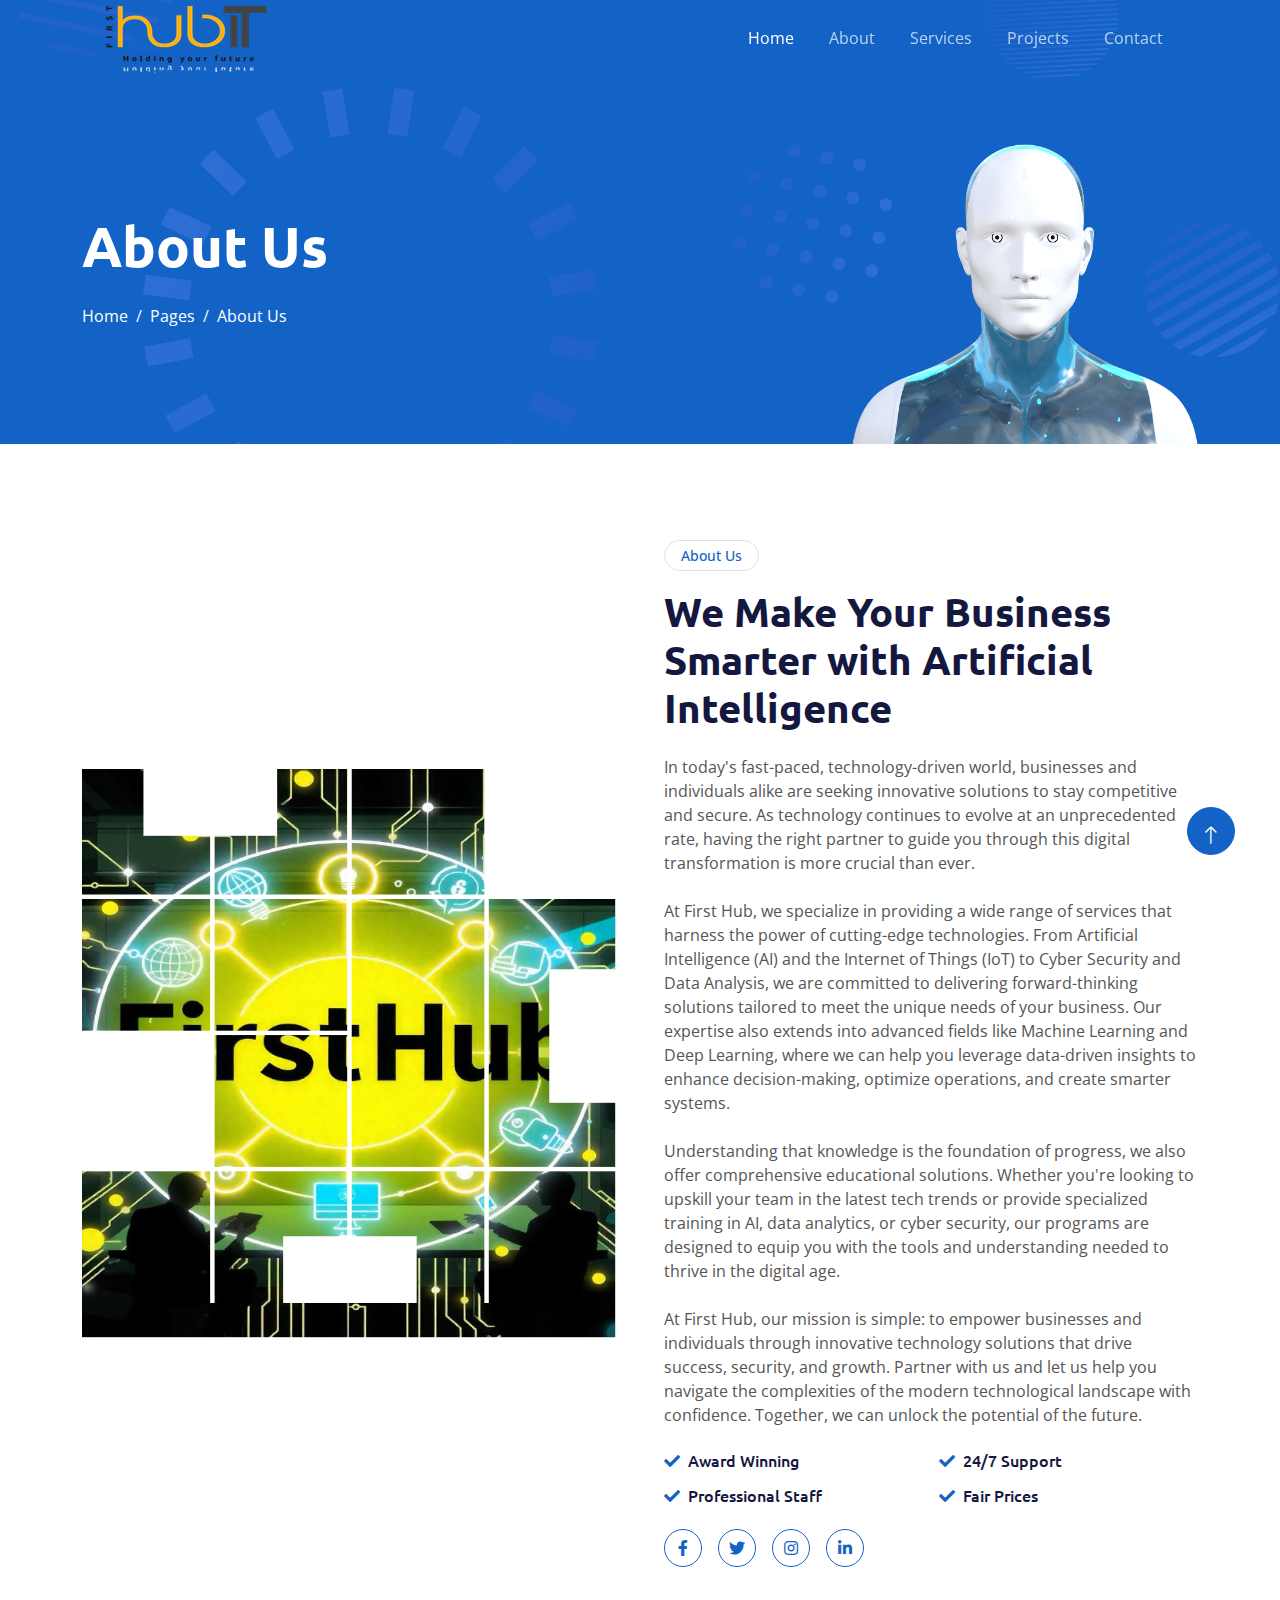
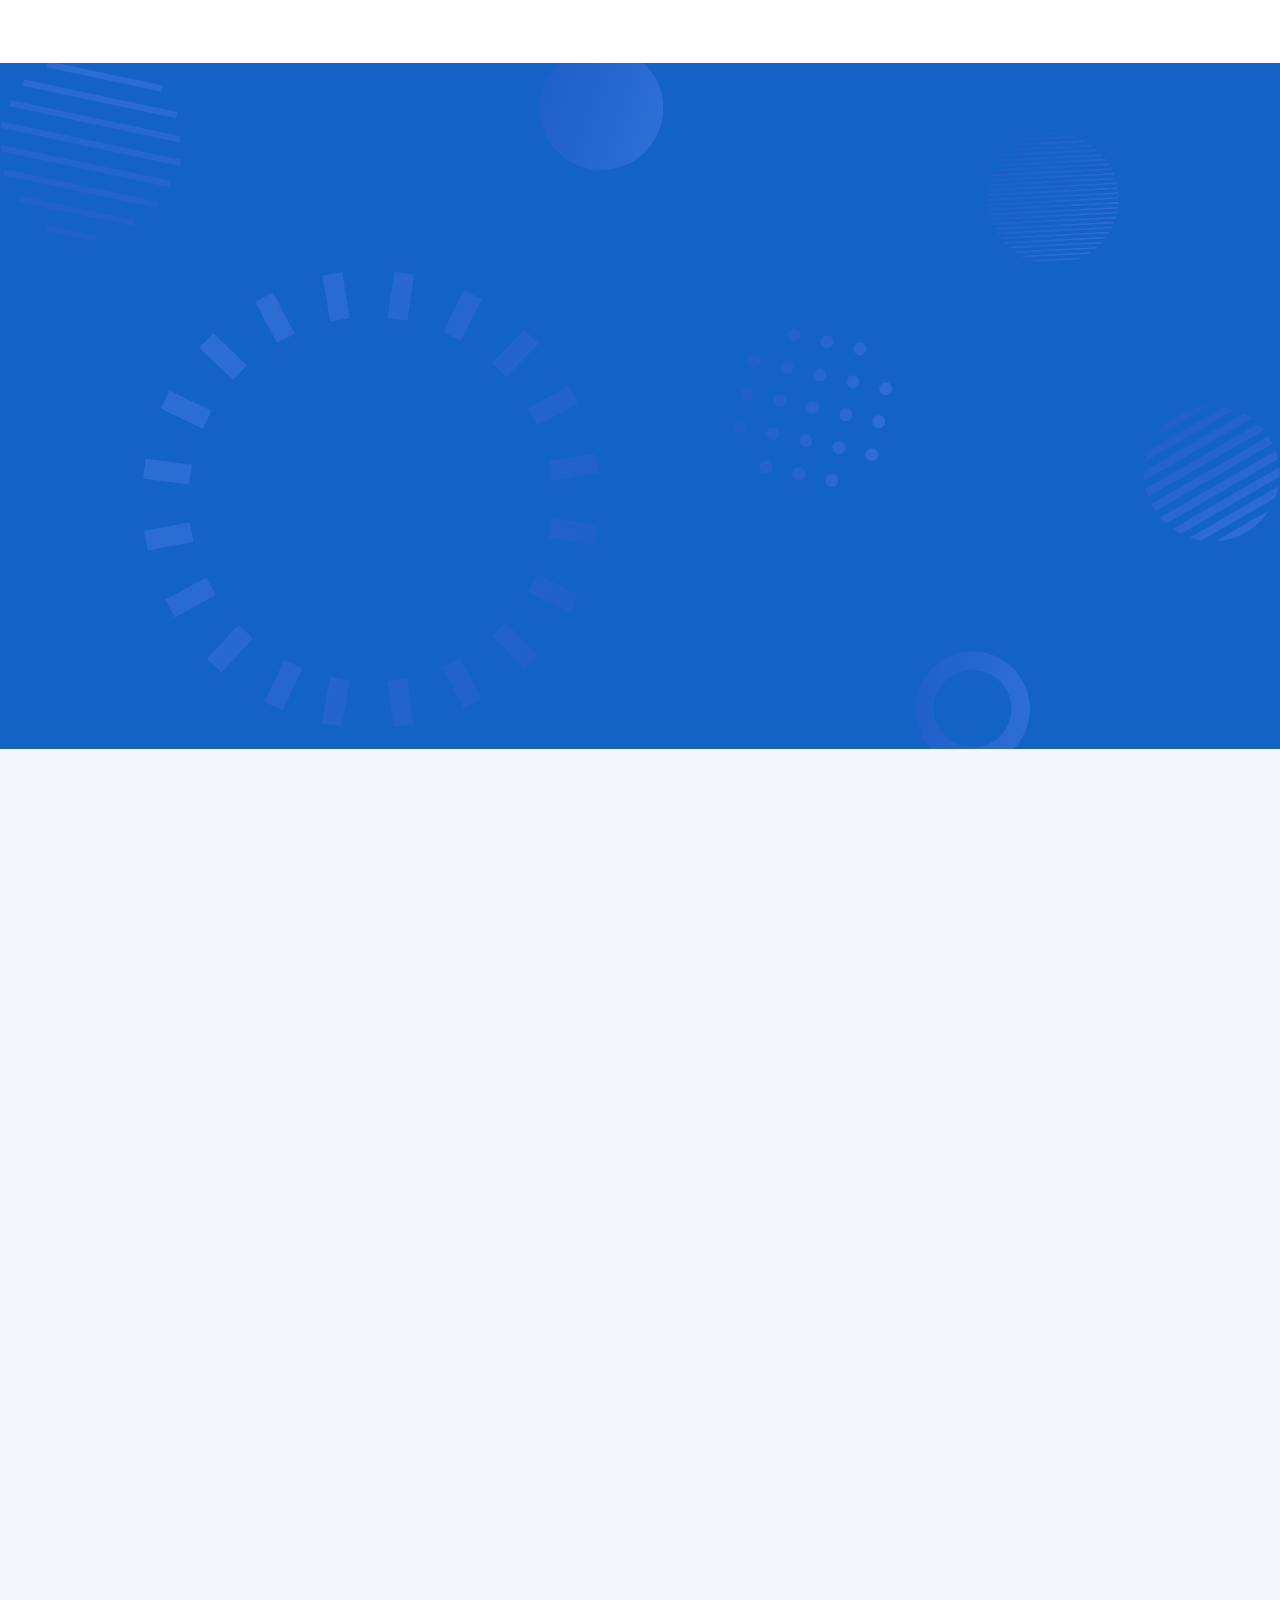
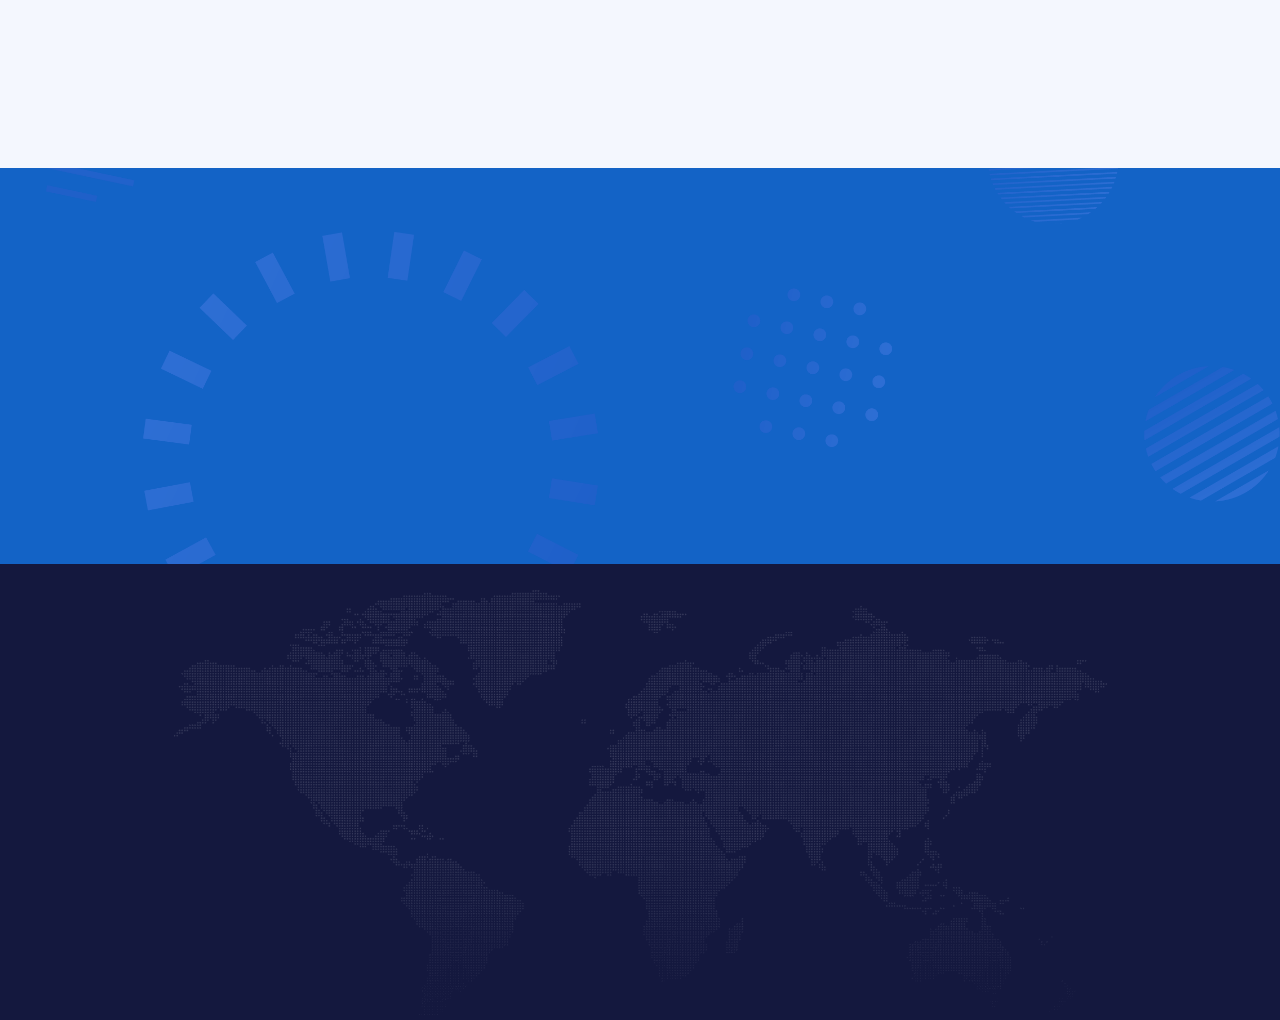
==== about.html @ 5e750e8f "about image" ====
<!DOCTYPE html>
<html lang="en">

<head>
    <meta charset="utf-8">
    <title>HubIT - About</title>
    <meta content="width=device-width, initial-scale=1.0" name="viewport">
    <meta content="" name="keywords">
    <meta content="" name="description">

    <!-- Favicon -->
    <link href="img/favicon.ico" rel="icon">

    <!-- Google Web Fonts -->
    <link rel="preconnect" href="https://fonts.googleapis.com">
    <link rel="preconnect" href="https://fonts.gstatic.com" crossorigin>
    <link href="https://fonts.googleapis.com/css2?family=Open+Sans:wght@400;600&family=Ubuntu:wght@500;700&display=swap"
        rel="stylesheet">

    <!-- Icon Font Stylesheet -->
    <link href="https://cdnjs.cloudflare.com/ajax/libs/font-awesome/5.10.0/css/all.min.css" rel="stylesheet">
    <link href="https://cdn.jsdelivr.net/npm/bootstrap-icons@1.4.1/font/bootstrap-icons.css" rel="stylesheet">

    <!-- Libraries Stylesheet -->
    <link href="lib/animate/animate.min.css" rel="stylesheet">
    <link href="lib/owlcarousel/assets/owl.carousel.min.css" rel="stylesheet">

    <!-- Customized Bootstrap Stylesheet -->
    <link href="css/bootstrap.min.css" rel="stylesheet">

    <!-- Template Stylesheet -->
    <link href="css/style.css" rel="stylesheet">
</head>

<body>
    <!-- Spinner Start -->
    <div id="spinner"
        class="show bg-white position-fixed translate-middle w-100 vh-100 top-50 start-50 d-flex align-items-center justify-content-center">
        <div class="spinner-grow text-primary" style="width: 3rem; height: 3rem;" role="status">
            <span class="sr-only">Loading...</span>
        </div>
    </div>
    <!-- Spinner End -->


    <!-- Navbar Start -->
    <div class="container-fluid sticky-top">
        <div class="container">
            <nav class="navbar navbar-expand-lg navbar-dark p-0">
                <a href="index.html" class="navbar-brand p-3">
                    <!-- <h1 class="text-white">AI<span class="text-dark">.</span>Tech</h1> -->

                    <img class="img-fluid" src="img/logo-ai.png" alt="">
                </a>
                <button type="button" class="navbar-toggler ms-auto me-0" data-bs-toggle="collapse"
                    data-bs-target="#navbarCollapse">
                    <span class="navbar-toggler-icon"></span>
                </button>
                <div class="collapse navbar-collapse" id="navbarCollapse">
                    <div class="navbar-nav ms-auto">
                        <a href="index.html" class="nav-item nav-link active">Home</a>
                        <a href="about.html" class="nav-item nav-link">About</a>
                        <a href="services.html" class="nav-item nav-link">Services</a>
                        <a href="project.html" class="nav-item nav-link">Projects</a>
                        <!-- <div class="nav-item dropdown">
                            <a href="#" class="nav-link dropdown-toggle" data-bs-toggle="dropdown">Pages</a>
                            <div class="dropdown-menu bg-light mt-2">
                                <a href="feature.html" class="dropdown-item">Features</a>
                                <a href="team.html" class="dropdown-item">Our Team</a>
                                <a href="faq.html" class="dropdown-item">FAQs</a>
                                <a href="testimonial.html" class="dropdown-item">Testimonial</a>
                                <a href="404.html" class="dropdown-item">404 Page</a>
                            </div>
                        </div> -->
                        <a href="contact.html" class="nav-item nav-link">Contact</a>
                    </div>
                    <!-- <butaton type="button" class="btn text-white p-0 d-none d-lg-block" data-bs-toggle="modal"
                        data-bs-target="#searchModal"><i class="fa fa-search"></i></butaton> -->
                </div>
            </nav>
        </div>
    </div>
    <!-- Navbar End -->


    <!-- Hero Start -->
    <div class="container-fluid pt-5 bg-primary hero-header">
        <div class="container pt-5">
            <div class="row g-5 pt-5">
                <div class="col-lg-6 align-self-center text-center text-lg-start mb-lg-5">
                    <h1 class="display-4 text-white mb-4 animated slideInRight">About Us</h1>
                    <nav aria-label="breadcrumb">
                        <ol class="breadcrumb justify-content-center justify-content-lg-start mb-0">
                            <li class="breadcrumb-item"><a class="text-white" href="#">Home</a></li>
                            <li class="breadcrumb-item"><a class="text-white" href="#">Pages</a></li>
                            <li class="breadcrumb-item text-white active" aria-current="page">About Us</li>
                        </ol>
                    </nav>
                </div>
                <div class="col-lg-6 align-self-end text-center text-lg-end">
                    <img class="img-fluid" src="img/hero-img.png" alt="" style="max-height: 300px;">
                </div>
            </div>
        </div>
    </div>
    <!-- Hero End -->


    <!-- Full Screen Search Start -->
    <div class="modal fade" id="searchModal" tabindex="-1">
        <div class="modal-dialog modal-fullscreen">
            <div class="modal-content" style="background: rgba(20, 24, 62, 0.7);">
                <div class="modal-header border-0">
                    <button type="button" class="btn btn-square bg-white btn-close" data-bs-dismiss="modal"
                        aria-label="Close"></button>
                </div>
                <div class="modal-body d-flex align-items-center justify-content-center">
                    <div class="input-group" style="max-width: 600px;">
                        <input type="text" class="form-control bg-transparent border-light p-3"
                            placeholder="Type search keyword">
                        <button class="btn btn-light px-4"><i class="bi bi-search"></i></button>
                    </div>
                </div>
            </div>
        </div>
    </div>
    <!-- Full Screen Search End -->


    <!-- About Start -->
    <div class="container-fluid py-5">
        <div class="container py-5">
            <div class="row g-5 align-items-center">
                <div class="col-lg-6 wow fadeIn" data-wow-delay="0.1s">
                    <div class="about-img">
                        <img class="img-fluid" src="img/about-home.jpg">
                    </div>
                </div>
                <div class="col-lg-6 wow fadeIn" data-wow-delay="0.5s">
                    <div class="btn btn-sm border rounded-pill text-primary px-3 mb-3">About Us</div>
                    <h1 class="mb-4">We Make Your Business Smarter with Artificial Intelligence</h1>
                    <p class="mb-4">In today's fast-paced, technology-driven world, businesses and individuals alike are seeking innovative solutions to stay competitive and secure. As technology continues to evolve at an unprecedented rate, having the right partner to guide you through this digital transformation is more crucial than ever.</p>
                    <p class="mb-4">At  First Hub, we specialize in providing a wide range of services that harness the power of cutting-edge technologies. From Artificial Intelligence (AI) and the Internet of Things (IoT) to Cyber Security and Data Analysis, we are committed to delivering forward-thinking solutions tailored to meet the unique needs of your business. Our expertise also extends into advanced fields like Machine Learning and Deep Learning, where we can help you leverage data-driven insights to enhance decision-making, optimize operations, and create smarter systems.</p>
                    <p class="mb-4">Understanding that knowledge is the foundation of progress, we also offer comprehensive educational solutions. Whether you're looking to upskill your team in the latest tech trends or provide specialized training in AI, data analytics, or cyber security, our programs are designed to equip you with the tools and understanding needed to thrive in the digital age.</p>
                    <p class="mb-4">At  First Hub, our mission is simple: to empower businesses and individuals through innovative technology solutions that drive success, security, and growth. Partner with us and let us help you navigate the complexities of the modern technological landscape with confidence. Together, we can unlock the potential of the future.</p>

                    <div class="row g-3">
                        <div class="col-sm-6">
                            <h6 class="mb-3"><i class="fa fa-check text-primary me-2"></i>Award Winning</h6>
                            <h6 class="mb-0"><i class="fa fa-check text-primary me-2"></i>Professional Staff</h6>
                        </div>
                        <div class="col-sm-6">
                            <h6 class="mb-3"><i class="fa fa-check text-primary me-2"></i>24/7 Support</h6>
                            <h6 class="mb-0"><i class="fa fa-check text-primary me-2"></i>Fair Prices</h6>
                        </div>
                    </div>
                    <div class="d-flex align-items-center mt-4">
                        <!-- <a class="btn btn-primary rounded-pill px-4 me-3" href="">Read More</a> -->
                        <a class="btn btn-outline-primary btn-square me-3" href=""><i class="fab fa-facebook-f"></i></a>
                        <a class="btn btn-outline-primary btn-square me-3" href=""><i class="fab fa-twitter"></i></a>
                        <a class="btn btn-outline-primary btn-square me-3" href=""><i class="fab fa-instagram"></i></a>
                        <a class="btn btn-outline-primary btn-square" href=""><i class="fab fa-linkedin-in"></i></a>
                    </div>
                </div>
            </div>
        </div>
    </div>
    <!-- About End -->


    <!-- Feature Start -->
    <div class="container-fluid bg-primary feature pt-5">
        <div class="container pt-5">
            <div class="row g-5">
                <div class="col-lg-6 align-self-center mb-md-5 pb-md-5 wow fadeIn" data-wow-delay="0.3s">
                    <div class="btn btn-sm border rounded-pill text-white px-3 mb-3">Why Choose Us</div>
                    <h1 class="text-white mb-4">We're Best in AI Industry with 10 Years of Experience</h1>
                    <p class="text-light mb-4">Aliqu diam amet diam et eos labore. Clita erat ipsum et lorem et sit, sed
                        stet no labore lorem sit. Sanctus clita duo justo et tempor</p>
                    <div class="d-flex align-items-center text-white mb-3">
                        <div class="btn-sm-square bg-white text-primary rounded-circle me-3">
                            <i class="fa fa-check"></i>
                        </div>
                        <span>Diam dolor diam ipsum et tempor sit</span>
                    </div>
                    <div class="d-flex align-items-center text-white mb-3">
                        <div class="btn-sm-square bg-white text-primary rounded-circle me-3">
                            <i class="fa fa-check"></i>
                        </div>
                        <span>Diam dolor diam ipsum et tempor sit</span>
                    </div>
                    <div class="d-flex align-items-center text-white mb-3">
                        <div class="btn-sm-square bg-white text-primary rounded-circle me-3">
                            <i class="fa fa-check"></i>
                        </div>
                        <span>Diam dolor diam ipsum et tempor sit</span>
                    </div>
                    <div class="row g-4 pt-3">
                        <div class="col-sm-6">
                            <div class="d-flex rounded p-3" style="background: rgba(256, 256, 256, 0.1);">
                                <i class="fa fa-home fa-3x text-white"></i>
                                <div class="ms-3">
                                    <h2 class="text-white mb-0" data-toggle="counter-up">9999</h2>
                                    <p class="text-white mb-0">Happy Clients</p>
                                </div>
                            </div>
                        </div>
                        <div class="col-sm-6">
                            <div class="d-flex rounded p-3" style="background: rgba(256, 256, 256, 0.1);">
                                <i class="fa fa-home fa-3x text-white"></i>
                                <div class="ms-3">
                                    <h2 class="text-white mb-0" data-toggle="counter-up">9999</h2>
                                    <p class="text-white mb-0">Project Complete</p>
                                </div>
                            </div>
                        </div>
                    </div>
                </div>
                <div class="col-lg-6 align-self-end text-center text-md-end wow fadeIn" data-wow-delay="0.5s">
                    <img class="img-fluid" src="img/feature.png" alt="">
                </div>
            </div>
        </div>
    </div>
    <!-- Feature End -->


    <!-- Team Start -->
    <div class="container-fluid bg-light py-5">
        <div class="container py-5">
            <div class="row g-5 align-items-center">
                <div class="col-lg-5 wow fadeIn" data-wow-delay="0.1s">
                    <div class="btn btn-sm border rounded-pill text-primary px-3 mb-3">Our Team</div>
                    <h1 class="mb-4">Meet Our Experienced Team Members</h1>
                    <p class="mb-4">Tempor erat elitr rebum at clita. Diam dolor diam ipsum et tempor sit. Aliqu diam
                        amet diam et eos labore. Clita erat ipsum et lorem et sit, sed stet no labore lorem sit. Sanctus
                        clita duo justo et tempor eirmod magna dolore erat amet</p>
                    <a class="btn btn-primary rounded-pill px-4" href="">Read More</a>
                </div>
                <div class="col-lg-7">
                    <div class="row g-4">
                        <div class="col-md-6">
                            <div class="row g-4">
                                <div class="col-12 wow fadeIn" data-wow-delay="0.1s">
                                    <div class="team-item bg-white text-center rounded p-4 pt-0">
                                        <img class="img-fluid rounded-circle p-4" src="img/team-1.jpg" alt="">
                                        <h5 class="mb-0">Boris Johnson</h5>
                                        <small>Founder & CEO</small>
                                        <div class="d-flex justify-content-center mt-3">
                                            <a class="btn btn-square btn-primary m-1" href=""><i
                                                    class="fab fa-facebook-f"></i></a>
                                            <a class="btn btn-square btn-primary m-1" href=""><i
                                                    class="fab fa-twitter"></i></a>
                                            <a class="btn btn-square btn-primary m-1" href=""><i
                                                    class="fab fa-instagram"></i></a>
                                            <a class="btn btn-square btn-primary m-1" href=""><i
                                                    class="fab fa-linkedin-in"></i></a>
                                        </div>
                                    </div>
                                </div>
                                <div class="col-12 wow fadeIn" data-wow-delay="0.5s">
                                    <div class="team-item bg-white text-center rounded p-4 pt-0">
                                        <img class="img-fluid rounded-circle p-4" src="img/team-2.jpg" alt="">
                                        <h5 class="mb-0">Adam Crew</h5>
                                        <small>Executive Manager</small>
                                        <div class="d-flex justify-content-center mt-3">
                                            <a class="btn btn-square btn-primary m-1" href=""><i
                                                    class="fab fa-facebook-f"></i></a>
                                            <a class="btn btn-square btn-primary m-1" href=""><i
                                                    class="fab fa-twitter"></i></a>
                                            <a class="btn btn-square btn-primary m-1" href=""><i
                                                    class="fab fa-instagram"></i></a>
                                            <a class="btn btn-square btn-primary m-1" href=""><i
                                                    class="fab fa-linkedin-in"></i></a>
                                        </div>
                                    </div>
                                </div>
                            </div>
                        </div>
                        <div class="col-md-6 pt-md-4">
                            <div class="row g-4">
                                <div class="col-12 wow fadeIn" data-wow-delay="0.3s">
                                    <div class="team-item bg-white text-center rounded p-4 pt-0">
                                        <img class="img-fluid rounded-circle p-4" src="img/team-3.jpg" alt="">
                                        <h5 class="mb-0">Kate Winslet</h5>
                                        <small>Co Founder</small>
                                        <div class="d-flex justify-content-center mt-3">
                                            <a class="btn btn-square btn-primary m-1" href=""><i
                                                    class="fab fa-facebook-f"></i></a>
                                            <a class="btn btn-square btn-primary m-1" href=""><i
                                                    class="fab fa-twitter"></i></a>
                                            <a class="btn btn-square btn-primary m-1" href=""><i
                                                    class="fab fa-instagram"></i></a>
                                            <a class="btn btn-square btn-primary m-1" href=""><i
                                                    class="fab fa-linkedin-in"></i></a>
                                        </div>
                                    </div>
                                </div>
                                <div class="col-12 wow fadeIn" data-wow-delay="0.7s">
                                    <div class="team-item bg-white text-center rounded p-4 pt-0">
                                        <img class="img-fluid rounded-circle p-4" src="img/team-4.jpg" alt="">
                                        <h5 class="mb-0">Cody Gardner</h5>
                                        <small>Project Manager</small>
                                        <div class="d-flex justify-content-center mt-3">
                                            <a class="btn btn-square btn-primary m-1" href=""><i
                                                    class="fab fa-facebook-f"></i></a>
                                            <a class="btn btn-square btn-primary m-1" href=""><i
                                                    class="fab fa-twitter"></i></a>
                                            <a class="btn btn-square btn-primary m-1" href=""><i
                                                    class="fab fa-instagram"></i></a>
                                            <a class="btn btn-square btn-primary m-1" href=""><i
                                                    class="fab fa-linkedin-in"></i></a>
                                        </div>
                                    </div>
                                </div>
                            </div>
                        </div>
                    </div>
                </div>
            </div>
        </div>
    </div>
    <!-- Team End -->


    <!-- Newsletter Start -->
    <div class="container-fluid bg-primary newsletter py-5">
        <div class="container">
            <div class="row g-5 align-items-center">
                <div class="col-md-5 ps-lg-0 pt-5 pt-md-0 text-start wow fadeIn" data-wow-delay="0.3s">
                    <img class="img-fluid" src="img/newsletter.png" alt="">
                </div>
                <div class="col-md-7 py-5 newsletter-text wow fadeIn" data-wow-delay="0.5s">
                    <div class="btn btn-sm border rounded-pill text-white px-3 mb-3">Newsletter</div>
                    <h1 class="text-white mb-4">Let's subscribe the newsletter</h1>
                    <div class="position-relative w-100 mt-3 mb-2">
                        <input class="form-control border-0 rounded-pill w-100 ps-4 pe-5" type="text"
                            placeholder="Enter Your Email" style="height: 48px;">
                        <button type="button" class="btn shadow-none position-absolute top-0 end-0 mt-1 me-2"><i
                                class="fa fa-paper-plane text-primary fs-4"></i></button>
                    </div>
                    <small class="text-white-50">Diam sed sed dolor stet amet eirmod</small>
                </div>
            </div>
        </div>
    </div>
    <!-- Newsletter End -->


    <!-- Footer Start -->
    <div class="container-fluid bg-dark text-white-50 footer pt-5">
        <div class="container py-5">
            <div class="row g-5">
                <div class="col-md-6 col-lg-3 wow fadeIn" data-wow-delay="0.1s">
                    <a href="index.html" class="d-inline-block mb-3">
                        <h1 class="text-white">AI<span class="text-primary">.</span>Tech</h1>
                    </a>
                    <p class="mb-0">Tempor erat elitr rebum at clita. Diam dolor diam ipsum et tempor sit. Aliqu diam
                        amet diam et eos labore. Clita erat ipsum et lorem et sit, sed stet no labore lorem sit. Sanctus
                        clita duo justo et tempor</p>
                </div>
                <div class="col-md-6 col-lg-3 wow fadeIn" data-wow-delay="0.3s">
                    <h5 class="text-white mb-4">Get In Touch</h5>
                    <p><i class="fa fa-map-marker-alt me-3"></i>123 Street, New York, USA</p>
                    <p><i class="fa fa-phone-alt me-3"></i>+012 345 67890</p>
                    <p><i class="fa fa-envelope me-3"></i>info@example.com</p>
                    <div class="d-flex pt-2">
                        <a class="btn btn-outline-light btn-social" href=""><i class="fab fa-twitter"></i></a>
                        <a class="btn btn-outline-light btn-social" href=""><i class="fab fa-facebook-f"></i></a>
                        <a class="btn btn-outline-light btn-social" href=""><i class="fab fa-youtube"></i></a>
                        <a class="btn btn-outline-light btn-social" href=""><i class="fab fa-instagram"></i></a>
                        <a class="btn btn-outline-light btn-social" href=""><i class="fab fa-linkedin-in"></i></a>
                    </div>
                </div>
                <div class="col-md-6 col-lg-3 wow fadeIn" data-wow-delay="0.5s">
                    <h5 class="text-white mb-4">Popular Link</h5>
                    <a class="btn btn-link" href="">About Us</a>
                    <a class="btn btn-link" href="">Contact Us</a>
                    <a class="btn btn-link" href="">Privacy Policy</a>
                    <a class="btn btn-link" href="">Terms & Condition</a>
                    <a class="btn btn-link" href="">Career</a>
                </div>
                <div class="col-md-6 col-lg-3 wow fadeIn" data-wow-delay="0.7s">
                    <h5 class="text-white mb-4">Our Services</h5>
                    <a class="btn btn-link" href="">Robotic Automation</a>
                    <a class="btn btn-link" href="">Machine learning</a>
                    <a class="btn btn-link" href="">Predictive Analysis</a>
                    <a class="btn btn-link" href="">Data Science</a>
                    <a class="btn btn-link" href="">Robot Technology</a>
                </div>
            </div>
        </div>
        <div class="container wow fadeIn" data-wow-delay="0.1s">
            <div class="copyright">
                <div class="row">
                    <div class="col-md-6 text-center text-md-start mb-3 mb-md-0">
                        &copy; <a class="border-bottom" href="#">Your Site Name</a>, All Right Reserved.

                        <!--/*** This template is free as long as you keep the footer author’s credit link/attribution link/backlink. If you'd like to use the template without the footer author’s credit link/attribution link/backlink, you can purchase the Credit Removal License from "https://htmlcodex.com/credit-removal". Thank you for your support. ***/-->
                        Designed By <a class="border-bottom" href="https://htmlcodex.com">HTML Codex</a>
                    </div>
                    <div class="col-md-6 text-center text-md-end">
                        <div class="footer-menu">
                            <a href="">Home</a>
                            <a href="">Cookies</a>
                            <a href="">Help</a>
                            <a href="">FAQs</a>
                        </div>
                    </div>
                </div>
            </div>
        </div>
    </div>
    <!-- Footer End -->


    <!-- Back to Top -->
    <a href="#" class="btn btn-lg btn-primary btn-lg-square back-to-top pt-2"><i class="bi bi-arrow-up"></i></a>


    <!-- JavaScript Libraries -->
    <script src="https://ajax.googleapis.com/ajax/libs/jquery/3.6.1/jquery.min.js"></script>
    <script src="https://cdn.jsdelivr.net/npm/bootstrap@5.0.0/dist/js/bootstrap.bundle.min.js"></script>
    <script src="lib/wow/wow.min.js"></script>
    <script src="lib/easing/easing.min.js"></script>
    <script src="lib/waypoints/waypoints.min.js"></script>
    <script src="lib/counterup/counterup.min.js"></script>
    <script src="lib/owlcarousel/owl.carousel.min.js"></script>

    <!-- Template Javascript -->
    <script src="js/main.js"></script>
</body>

</html>
---- css/style.css ----
/********** Template CSS **********/
:root {
    --primary: #1363C6;
    --secondary: #15ACE1;
    --light: #F4F7FE;
    --dark: #14183E;
}


/*** Spinner ***/
#spinner {
    opacity: 0;
    visibility: hidden;
    transition: opacity .5s ease-out, visibility 0s linear .5s;
    z-index: 99999;
}

#spinner.show {
    transition: opacity .5s ease-out, visibility 0s linear 0s;
    visibility: visible;
    opacity: 1;
}

.back-to-top {
    position: fixed;
    display: none;
    right: 45px;
    bottom: 45px;
    z-index: 99;
}


/*** Heading ***/
h1,
h2,
h3,
.fw-bold {
    font-weight: 700 !important;
}

h4,
h5,
h6,
.fw-medium {
    font-weight: 500 !important;
}


/*** Button ***/
.btn {
    font-weight: 500;
    transition: .5s;
}

.btn-square {
    width: 38px;
    height: 38px;
}

.btn-sm-square {
    width: 32px;
    height: 32px;
}

.btn-lg-square {
    width: 48px;
    height: 48px;
}

.btn-square,
.btn-sm-square,
.btn-lg-square {
    padding: 0;
    display: flex;
    align-items: center;
    justify-content: center;
    font-weight: normal;
    border-radius: 50px;
}


/*** Navbar ***/
.sticky-top {
    top: -150px;
    transition: .5s;
}

.navbar {
    padding: 11px 0 !important;
    height: 75px;
}

.navbar .navbar-nav .nav-link {
    margin-right: 35px;
    padding: 0;
    color: rgba(255, 255, 255, .7);
    outline: none;
}

.navbar .navbar-nav .nav-link:hover,
.navbar .navbar-nav .nav-link.active {
    color: rgba(255, 255, 255, 1);
}

.navbar .dropdown-toggle::after {
    border: none;
    content: "\f107";
    font-family: "Font Awesome 5 Free";
    font-weight: 900;
    vertical-align: middle;
    margin-left: 8px;
}

@media (max-width: 991.98px) {
    .navbar .navbar-nav {
        padding: 0 15px;
        background: var(--primary);
    }

    .navbar .navbar-nav .nav-link  {
        margin-right: 0;
        padding: 10px 0;
    }
}

@media (min-width: 992px) {
    .navbar .nav-item .dropdown-menu {
        display: block;
        border: none;
        margin-top: 0;
        top: 150%;
        opacity: 0;
        visibility: hidden;
        transition: .5s;
    }

    .navbar .nav-item:hover .dropdown-menu {
        top: 100%;
        visibility: visible;
        transition: .5s;
        opacity: 1;
    }
}


/*** Hero Header ***/
.hero-header {
    margin-top: -75px;
    background: url(../img/bg-hero.png) center center no-repeat;
    background-size: cover;
}

.hero-header .breadcrumb-item+.breadcrumb-item::before {
    color: var(--light);
}
/*** Header ***/
.carousel-caption {
    top: 0;
    left: 0;
    right: 0;
    bottom: 0;
    display: flex;
    align-items: center;
    justify-content: center;
    text-align: start;
    z-index: 1;
}

.carousel-control-prev,
.carousel-control-next {
    width: 3rem;
}

.carousel-control-prev-icon,
.carousel-control-next-icon {
    width: 3rem;
    height: 3rem;
    background-color: var(--primary);
    border: 10px solid var(--primary);
}

.carousel-control-prev-icon {
    border-radius: 0 3rem 3rem 0;
}

.carousel-control-next-icon {
    border-radius: 3rem 0 0 3rem;
}

@media (max-width: 768px) {
    #header-carousel .carousel-item {
        position: relative;
        min-height: 450px;
    }
    
    #header-carousel .carousel-item img {
        position: absolute;
        width: 100%;
        height: 100%;
        object-fit: cover;
    }
}


/*** Section Title ***/
.section-title::before {
    position: absolute;
    content: "";
    width: 45px;
    height: 4px;
    bottom: 0;
    left: 0;
    background: var(--dark);
}

.section-title::after {
    position: absolute;
    content: "";
    width: 4px;
    height: 4px;
    bottom: 0;
    left: 50px;
    background: var(--dark);
}

.section-title.text-center::before {
    left: 50%;
    margin-left: -25px;
}

.section-title.text-center::after {
    left: 50%;
    margin-left: 25px;
}

.section-title h6::before,
.section-title h6::after {
    position: absolute;
    content: "";
    width: 10px;
    height: 10px;
    top: 2px;
    left: 0;
    background: rgba(33, 66, 177, .5);
}

.section-title h6::after {
    top: 5px;
    left: 3px;
}


/*** About ***/
.about-img {
    position: relative;
    overflow: hidden;
}

.about-img::after {
    position: absolute;
    content: "";
    width: 100%;
    height: 100%;
    top: 0;
    left: 0;
    background: url(../img/bg-about-img.png) top left no-repeat;
    background-size: contain;
}


/*** Service ***/
.service-item {
    position: relative;
    padding: 45px 30px;
    background: #FFFFFF;
    transition: .5s;
}

.service-item:hover {
    background: var(--primary);
}

.service-item .service-icon {
    margin: 0 auto 20px auto;
    width: 90px;
    height: 90px;
    color: var(--primary);
    background: var(--light);
    transition: .5s;
}

.service-item:hover .service-icon {
    background: #FFFFFF;
}

.service-item h5,
.service-item p {
    transition: .5s;
}

.service-item:hover h5,
.service-item:hover p {
    color: #FFFFFF;
}

.service-item a.btn {
    position: relative;
    display: flex;
    color: var(--primary);
    transition: .5s;
    z-index: 1;
}

.service-item:hover a.btn {
    color: var(--primary);
}

.service-item a.btn::before {
    position: absolute;
    content: "";
    width: 35px;
    height: 35px;
    top: 0;
    left: 0;
    border-radius: 35px;
    background: var(--light);
    transition: .5s;
    z-index: -1;
}

.service-item:hover a.btn::before {
    width: 100%;
    background: var(--light);
}


/*** Feature ***/
.feature {
    background: url(../img/bg-hero.png) center center no-repeat;
    background-size: cover;
}


/*** Newsletter ***/
.newsletter {
    background: url(../img/bg-hero.png) center center no-repeat;
    background-size: cover;
}

@media (min-width: 992px) {
    .newsletter .container {
        max-width: 100% !important;
    }

    .newsletter .newsletter-text  {
        padding-right: calc(((100% - 960px) / 2) + .75rem);
    }
}

@media (min-width: 1200px) {
    .newsletter .newsletter-text  {
        padding-right: calc(((100% - 1140px) / 2) + .75rem);
    }
}

@media (min-width: 1400px) {
    .newsletter .newsletter-text  {
        padding-right: calc(((100% - 1320px) / 2) + .75rem);
    }
}


/*** Case Study ***/
.case-item img {
    transition: .5s;
}
  
.case-item:hover img {
    transform: scale(1.2);
}
  
.case-overlay {
    position: absolute;
    padding: 30px;
    width: 100%;
    height: 100%;
    top: 0;
    left: 0;
    display: flex;
    flex-direction: column;
    align-items: flex-start;
    justify-content: flex-end;
    background: linear-gradient(rgba(20, 24, 62, 0), var(--dark));
    z-index: 1;
}

.case-overlay small {
    display: inline-block;
    padding: 3px 15px;
    color: #FFFFFF;
    background: rgba(20, 24, 62, .7);
    border-radius: 25px;
    margin-bottom: 15px;
}

.case-overlay span.btn:hover {
    color: var(--primary);
    background: #FFFFFF;
    border-color: #FFFFFF;
}


/*** FAQs ***/
.accordion .accordion-item {
    border: none;
    margin-bottom: 15px;
}

.accordion .accordion-button {
    background: var(--light);
    border-radius: 2px;
}

.accordion .accordion-button:not(.collapsed) {
    color: #FFFFFF;
    background: var(--primary);
    box-shadow: none;
}

.accordion .accordion-button:not(.collapsed)::after {
    background-image: url("data:image/svg+xml,%3csvg xmlns='http://www.w3.org/2000/svg' viewBox='0 0 16 16' fill='%23fff'%3e%3cpath fill-rule='evenodd' d='M1.646 4.646a.5.5 0 0 1 .708 0L8 10.293l5.646-5.647a.5.5 0 0 1 .708.708l-6 6a.5.5 0 0 1-.708 0l-6-6a.5.5 0 0 1 0-.708z'/%3e%3c/svg%3e");
}

.accordion .accordion-body {
    padding: 15px 0 0 0;
}


/*** Testimonial ***/
.testimonial-carousel {
    position: relative;
}

.testimonial-carousel .owl-nav {
    position: absolute;
    width: 40px;
    height: 100%;
    top: calc(50% - 50px);
    left: -21px;
    display: flex;
    flex-direction: column;
    align-items: center;
}

.testimonial-carousel .owl-nav .owl-prev,
.testimonial-carousel .owl-nav .owl-next {
    margin: 5px 0;
    width: 40px;
    height: 40px;
    display: flex;
    align-items: center;
    justify-content: center;
    color: var(--primary);
    background: #FFFFFF;
    border: 1px solid var(--primary);
    border-radius: 40px;
    font-size: 18px;
    transition: .5s;
}

.testimonial-carousel .owl-nav .owl-prev:hover,
.testimonial-carousel .owl-nav .owl-next:hover {
    background: var(--primary);
    color: #FFFFFF;
}

.testimonial-carousel .owl-dots {
    margin-top: 35px;
    margin-left: 3rem;
}

.testimonial-carousel .owl-dot {
    position: relative;
    display: inline-block;
    margin-right: 10px;
    width: 15px;
    height: 15px;
    background: #FFFFFF;
    border: 1px solid var(--primary);
    border-radius: 15px;
    transition: .5s;
}

.testimonial-carousel .owl-dot.active {
    width: 30px;
    background: var(--primary);
}


/*** Team ***/
.team-item {
    transition: .5s;
    border: 1px solid transparent;
    transition: .5s;
}

.team-item:hover {

    border-color: var(--primary);
}


/*** Footer ***/
.footer {
    background: url(../img/footer.png) center center no-repeat;
    background-size: contain;
}

.footer .btn.btn-social {
    margin-right: 5px;
    width: 40px;
    height: 40px;
    display: flex;
    align-items: center;
    justify-content: center;
    color: rgba(255,255,255,.5);
    border: 1px solid rgba(256, 256, 256, .1);
    border-radius: 40px;
    transition: .3s;
}

.footer .btn.btn-social:hover {
    color: var(--primary);
}

.footer .btn.btn-link {
    display: block;
    margin-bottom: 10px;
    padding: 0;
    text-align: left;
    color: rgba(255,255,255,.5);
    font-weight: normal;
    transition: .3s;
}

.footer .btn.btn-link:hover {
    color: #FFFFFF;
}

.footer .btn.btn-link::before {
    position: relative;
    content: "\f105";
    font-family: "Font Awesome 5 Free";
    font-weight: 900;
    margin-right: 10px;
}

.footer .btn.btn-link:hover {
    letter-spacing: 1px;
    box-shadow: none;
}

.footer .copyright {
    padding: 25px 0;
    font-size: 14px;
    border-top: 1px solid rgba(256, 256, 256, .1);
}

.footer .copyright a {
    color: rgba(255,255,255,.5);
}

.footer .copyright a:hover {
    color: #FFFFFF;
}

.footer .footer-menu a {
    margin-right: 15px;
    padding-right: 15px;
    border-right: 1px solid rgba(255, 255, 255, .1);
}

.footer .footer-menu a:last-child {
    margin-right: 0;
    padding-right: 0;
    border-right: none;
}
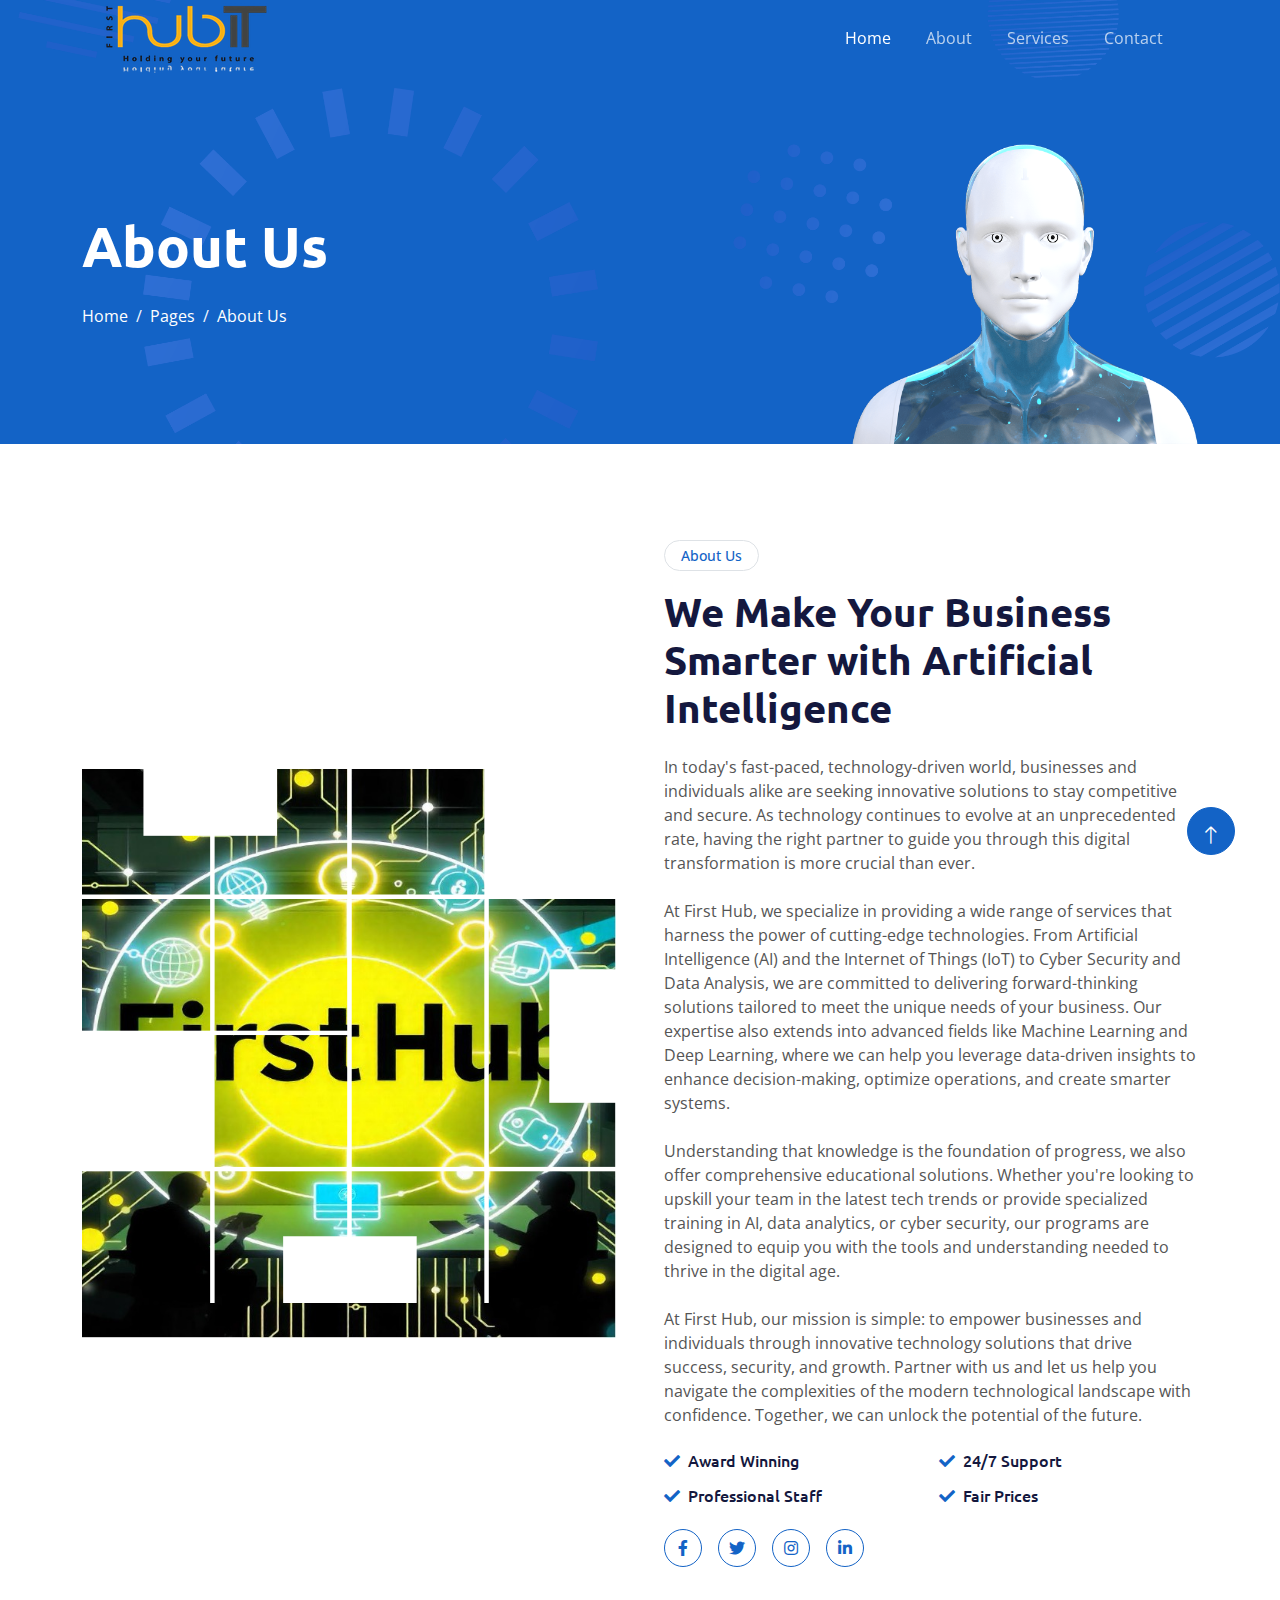
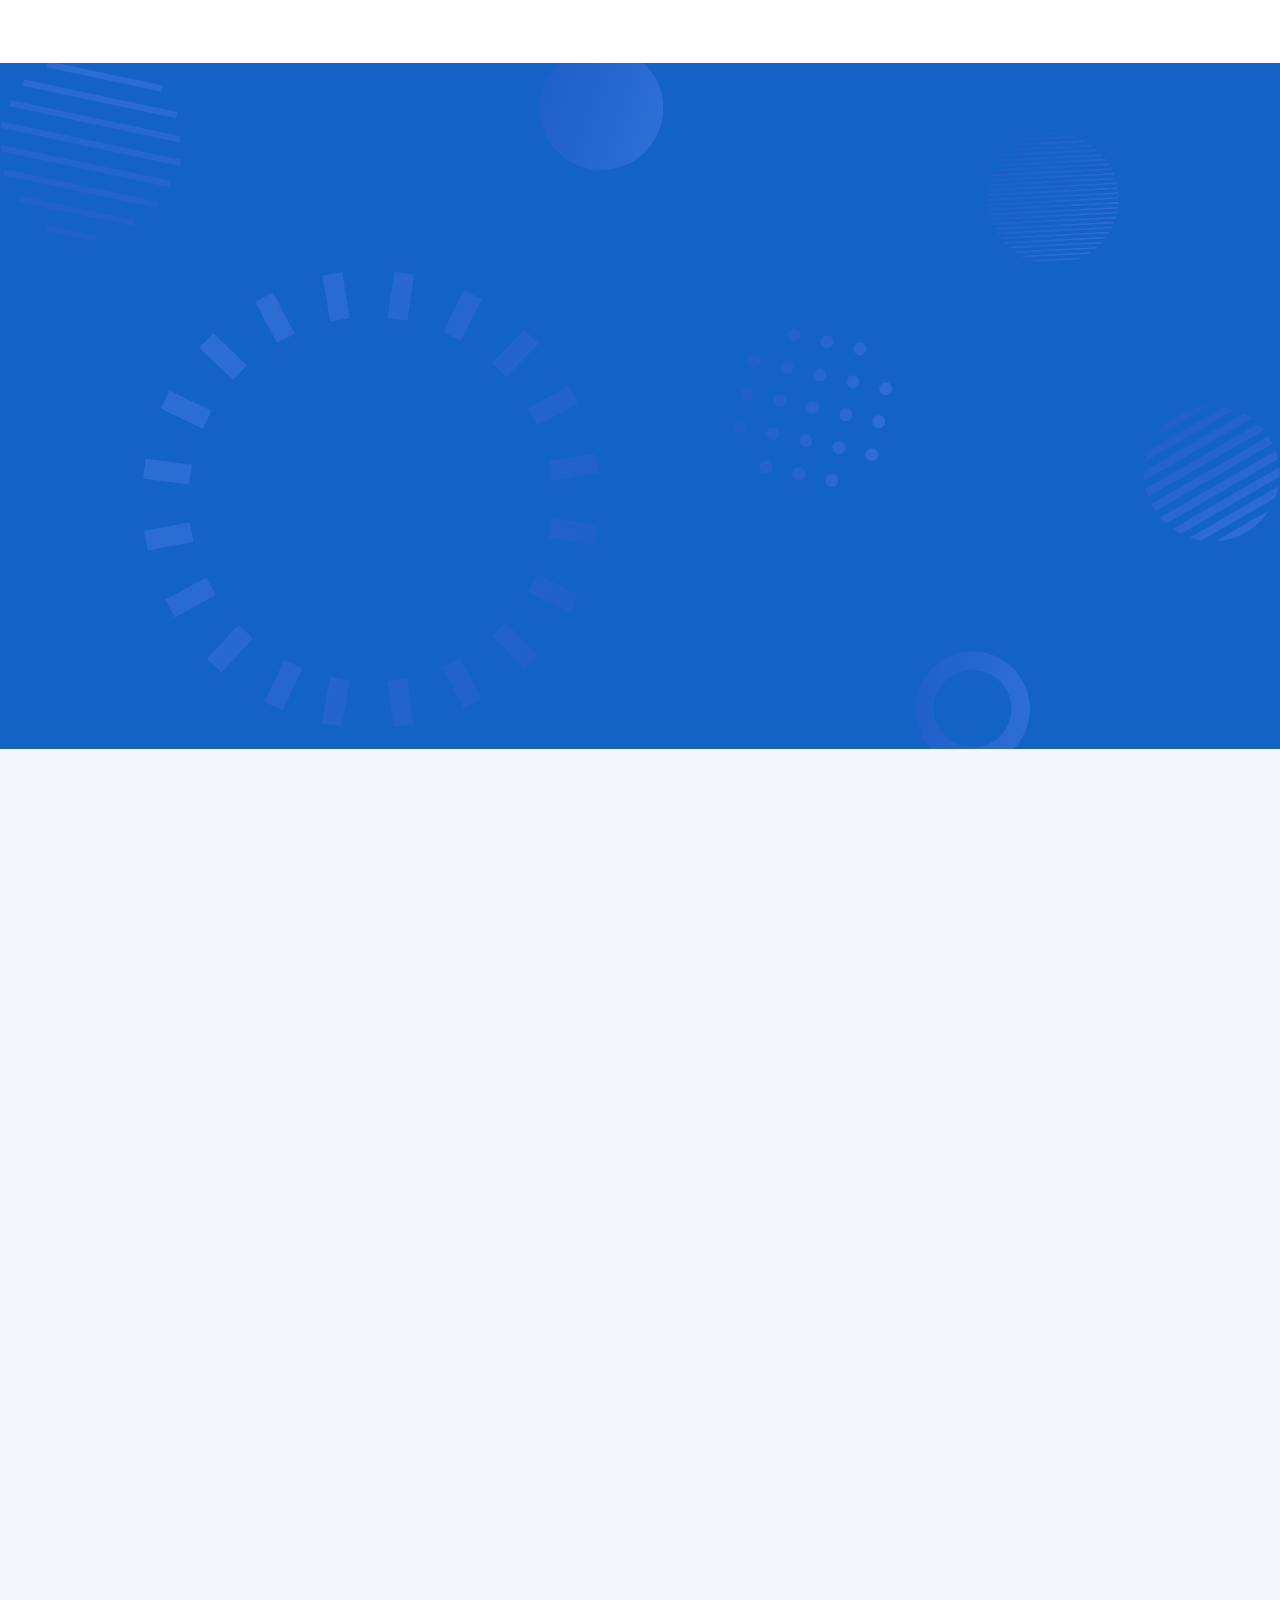
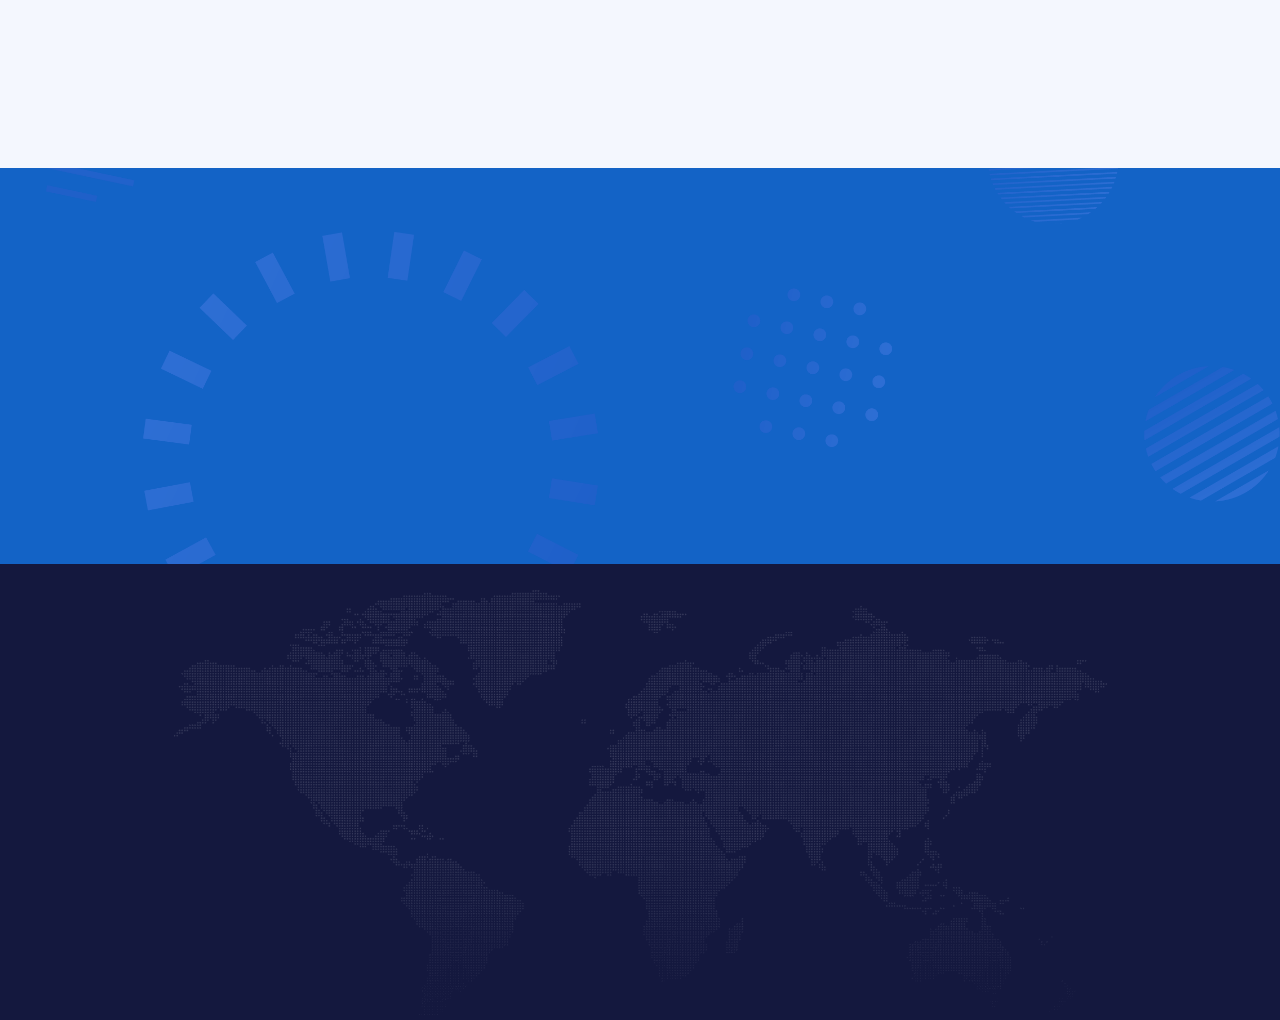
==== commit 8e53e965: "Services page modified" ====
--- a/about.html
+++ b/about.html
@@ -61,7 +61,7 @@
                         <a href="index.html" class="nav-item nav-link active">Home</a>
                         <a href="about.html" class="nav-item nav-link">About</a>
                         <a href="services.html" class="nav-item nav-link">Services</a>
-                        <a href="project.html" class="nav-item nav-link">Projects</a>
+                        <!-- <a href="project.html" class="nav-item nav-link">Projects</a> -->
                         <!-- <div class="nav-item dropdown">
                             <a href="#" class="nav-link dropdown-toggle" data-bs-toggle="dropdown">Pages</a>
                             <div class="dropdown-menu bg-light mt-2">
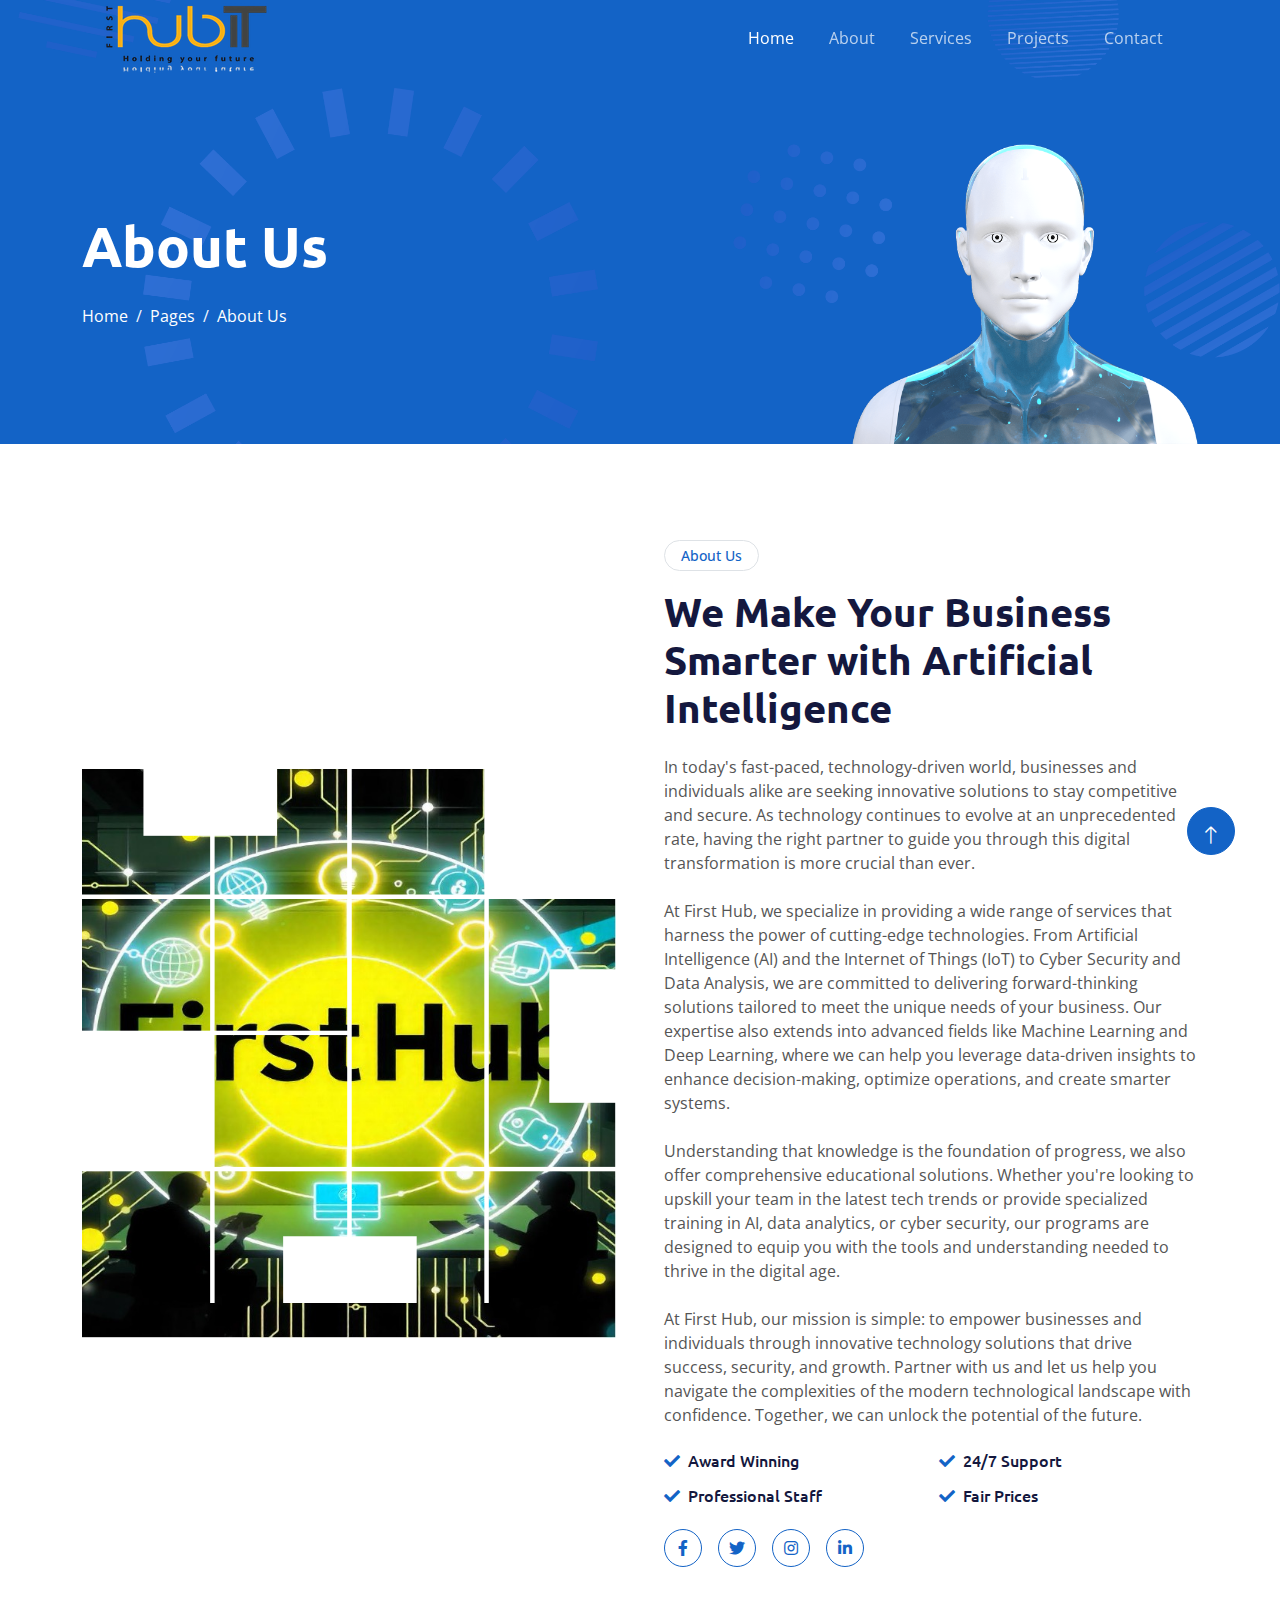
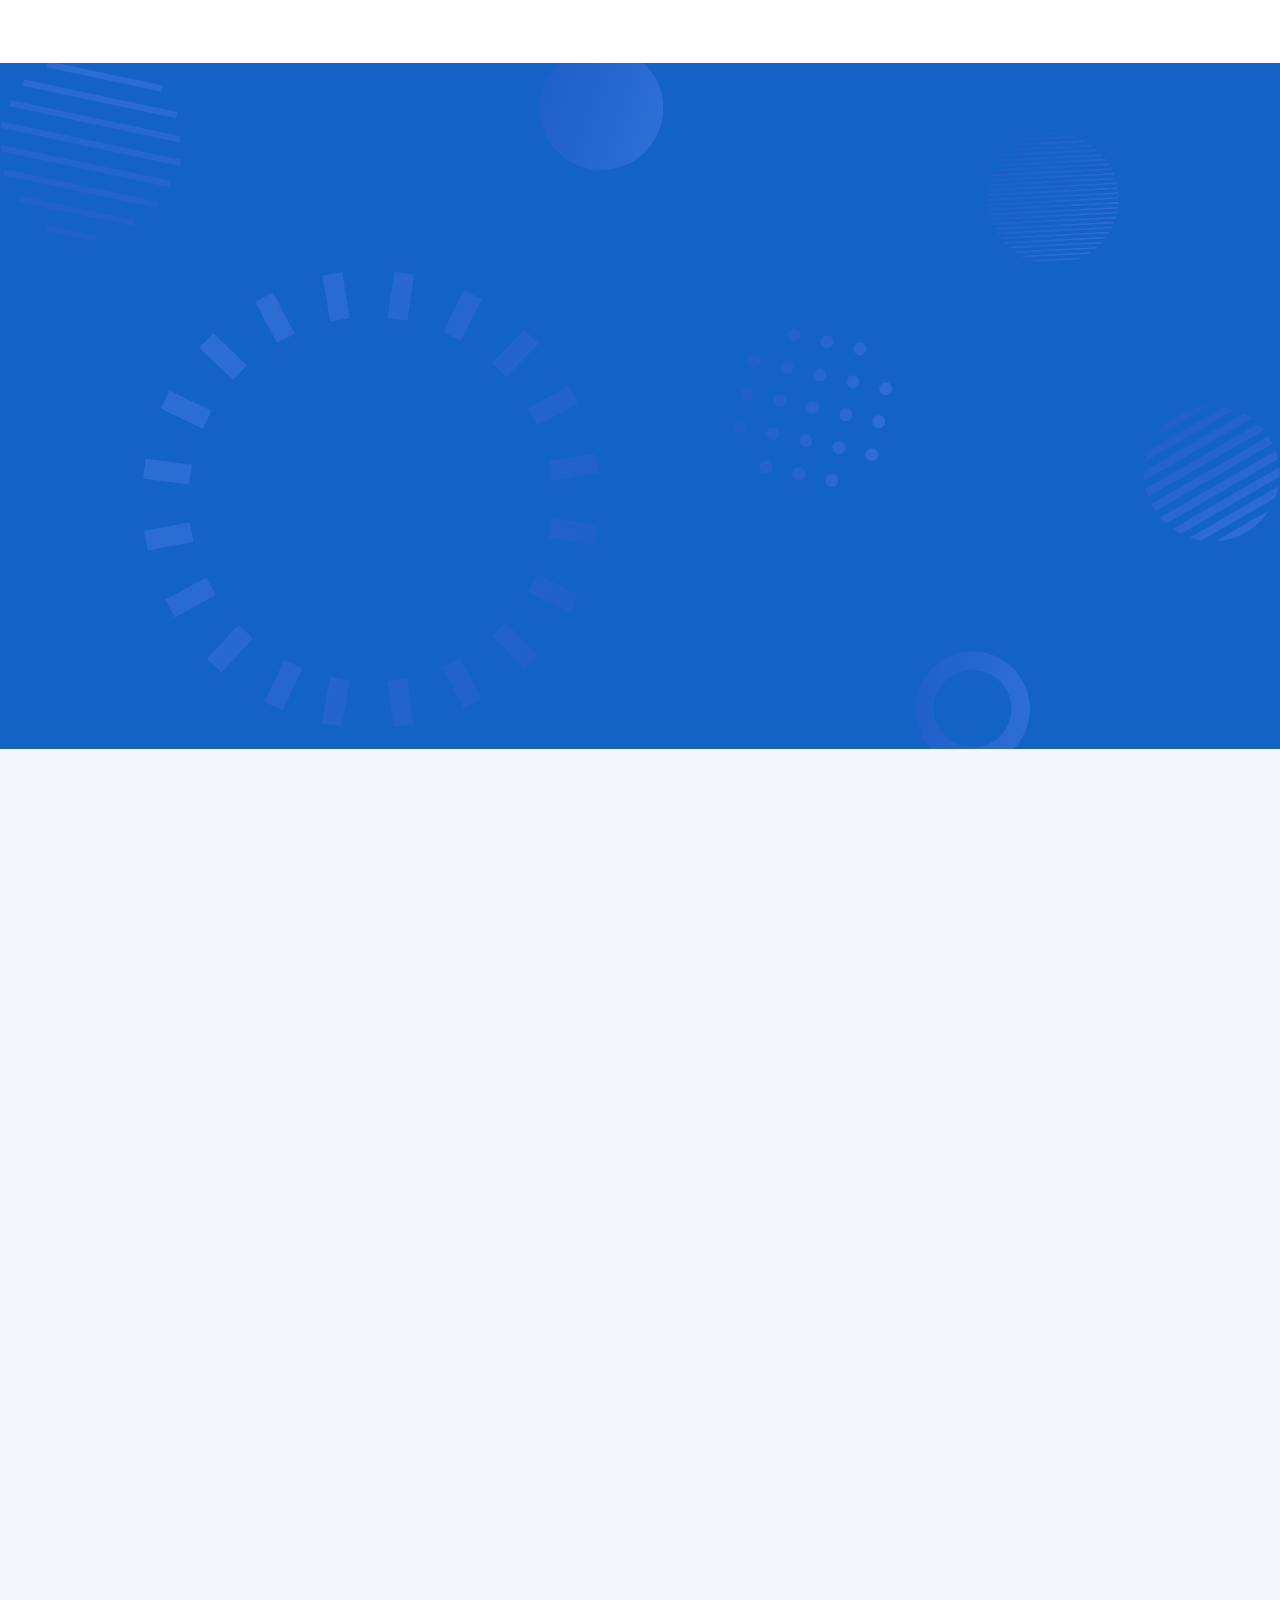
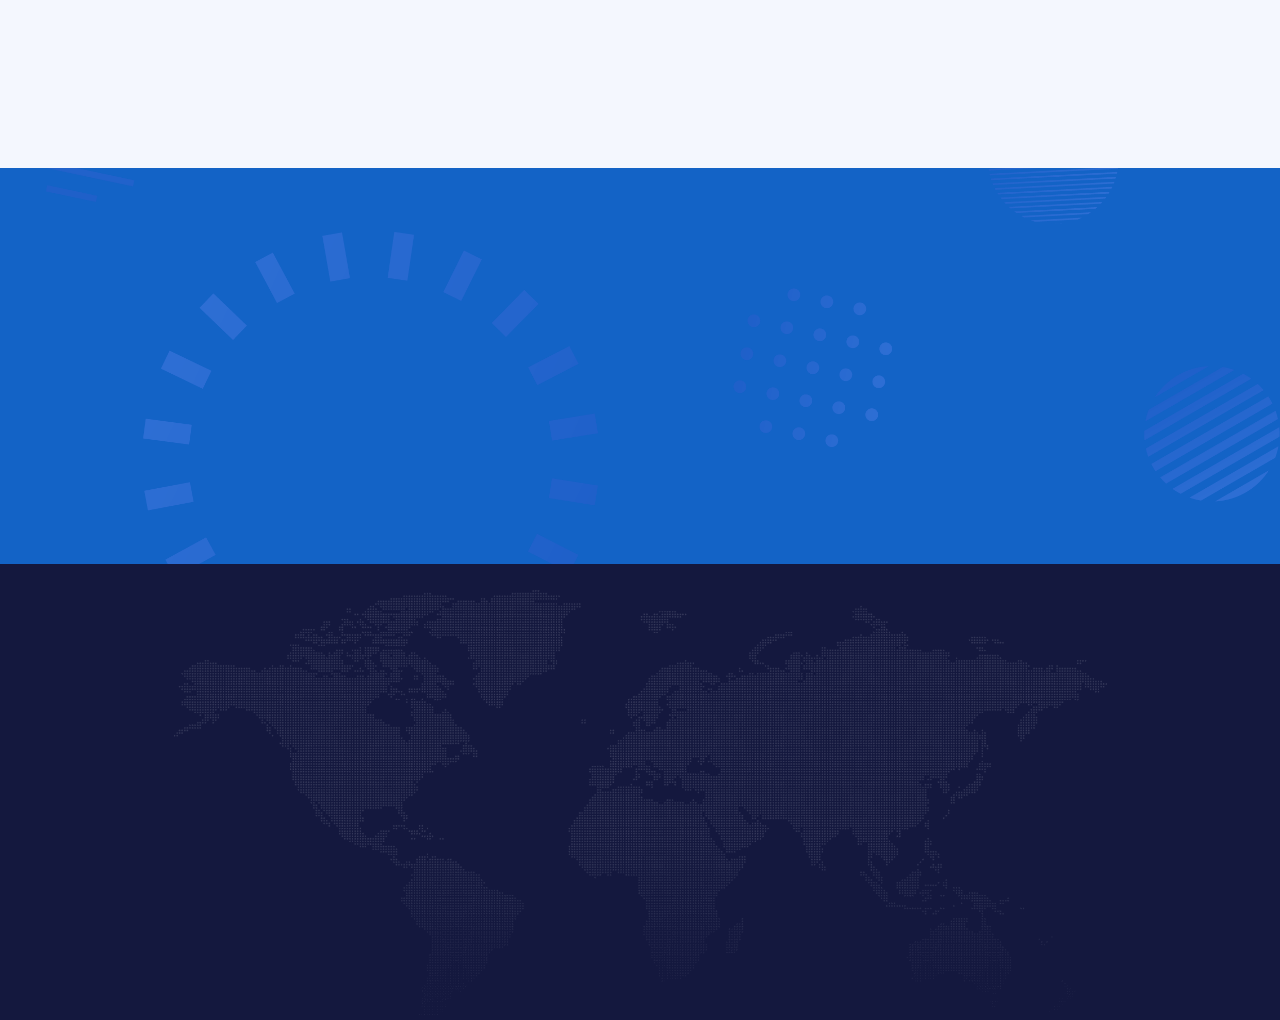
==== commit 3cbc3d55: "Projects" ====
--- a/about.html
+++ b/about.html
@@ -61,7 +61,7 @@
                         <a href="index.html" class="nav-item nav-link active">Home</a>
                         <a href="about.html" class="nav-item nav-link">About</a>
                         <a href="services.html" class="nav-item nav-link">Services</a>
-                        <!-- <a href="project.html" class="nav-item nav-link">Projects</a> -->
+                        <a href="project.html" class="nav-item nav-link">Projects</a>
                         <!-- <div class="nav-item dropdown">
                             <a href="#" class="nav-link dropdown-toggle" data-bs-toggle="dropdown">Pages</a>
                             <div class="dropdown-menu bg-light mt-2">
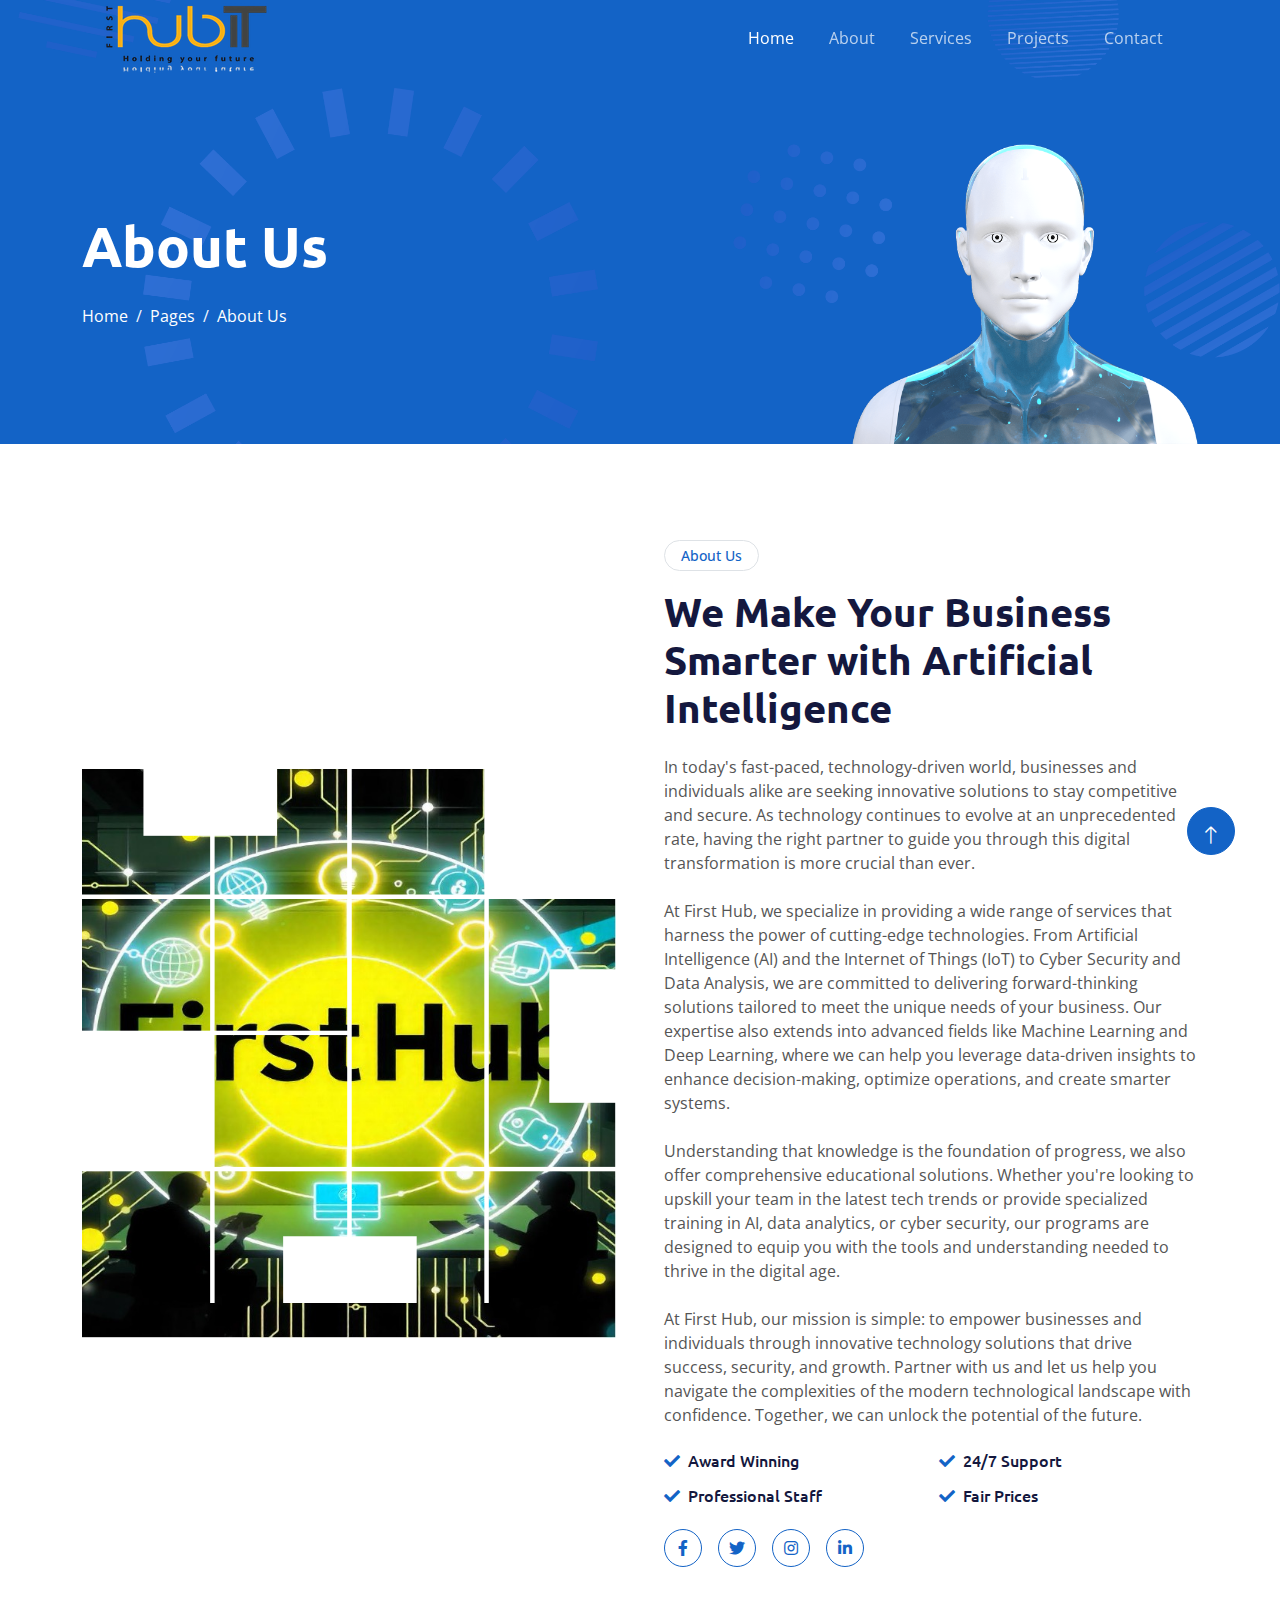
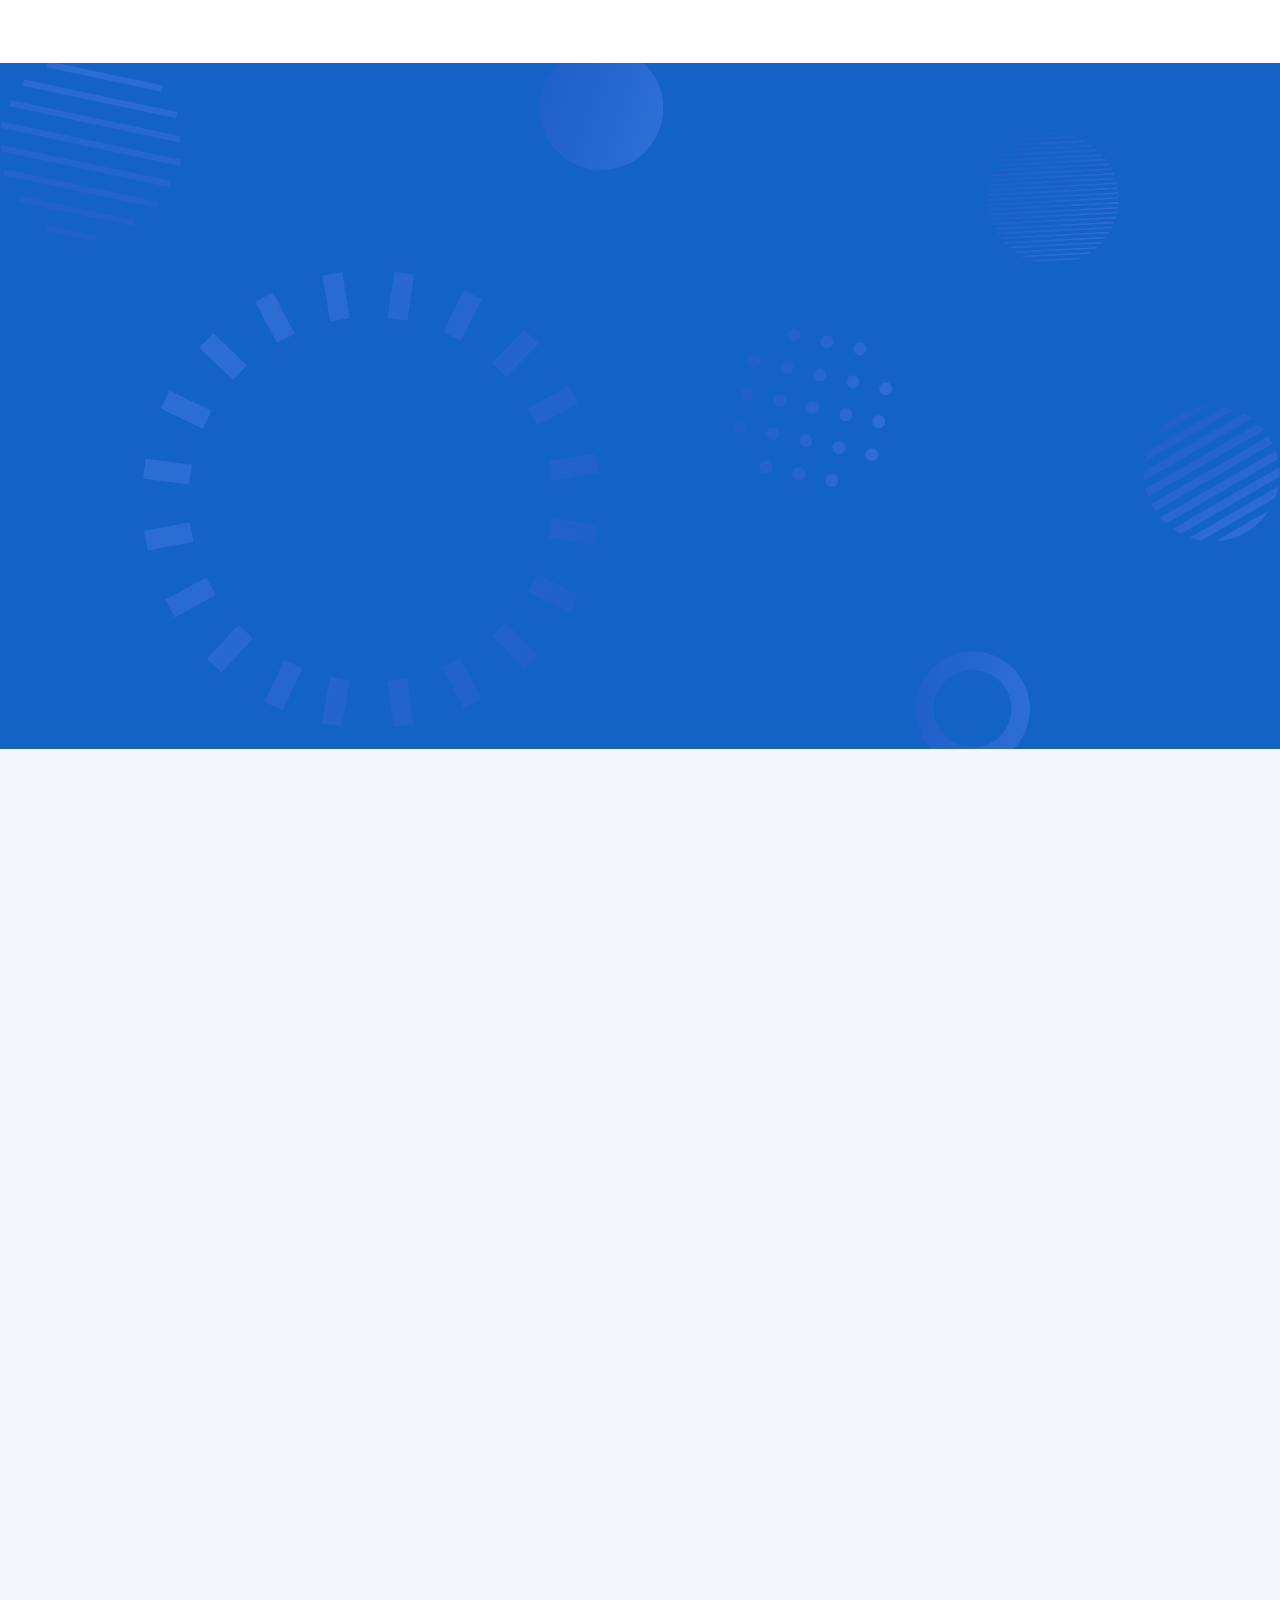
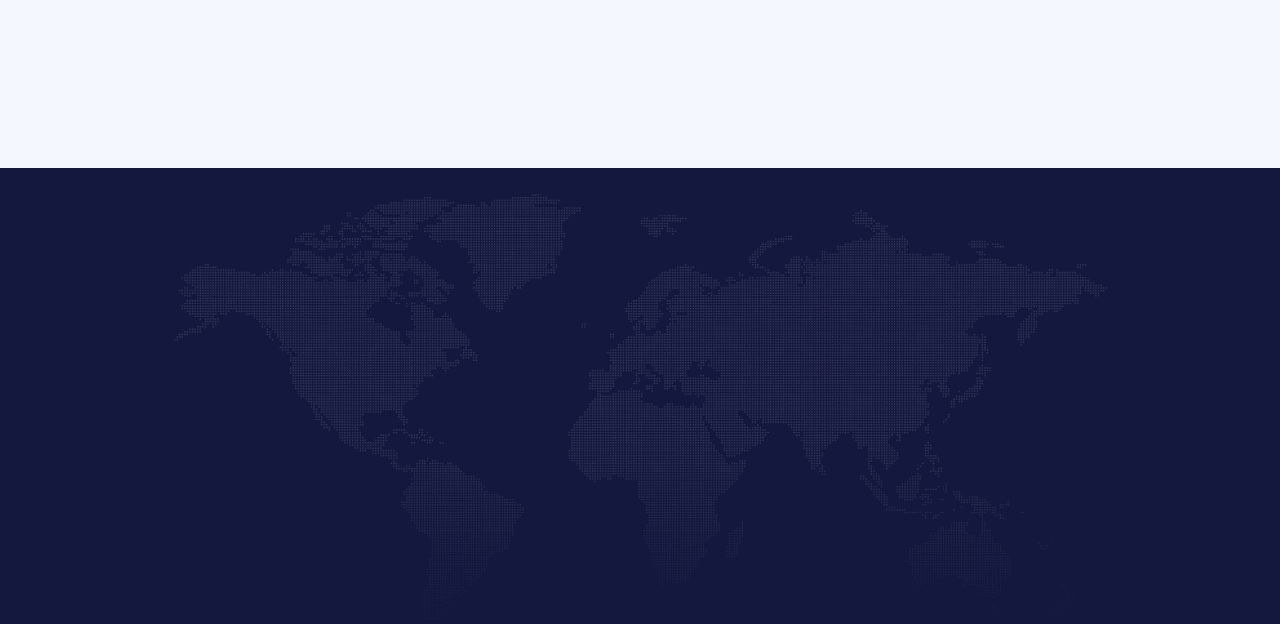
==== commit 9e1b0d9f: "pages changed" ====
--- a/about.html
+++ b/about.html
@@ -324,7 +324,7 @@
 
 
     <!-- Newsletter Start -->
-    <div class="container-fluid bg-primary newsletter py-5">
+    <!-- <div class="container-fluid bg-primary newsletter py-5">
         <div class="container">
             <div class="row g-5 align-items-center">
                 <div class="col-md-5 ps-lg-0 pt-5 pt-md-0 text-start wow fadeIn" data-wow-delay="0.3s">
@@ -343,7 +343,7 @@
                 </div>
             </div>
         </div>
-    </div>
+    </div> -->
     <!-- Newsletter End -->
 
 
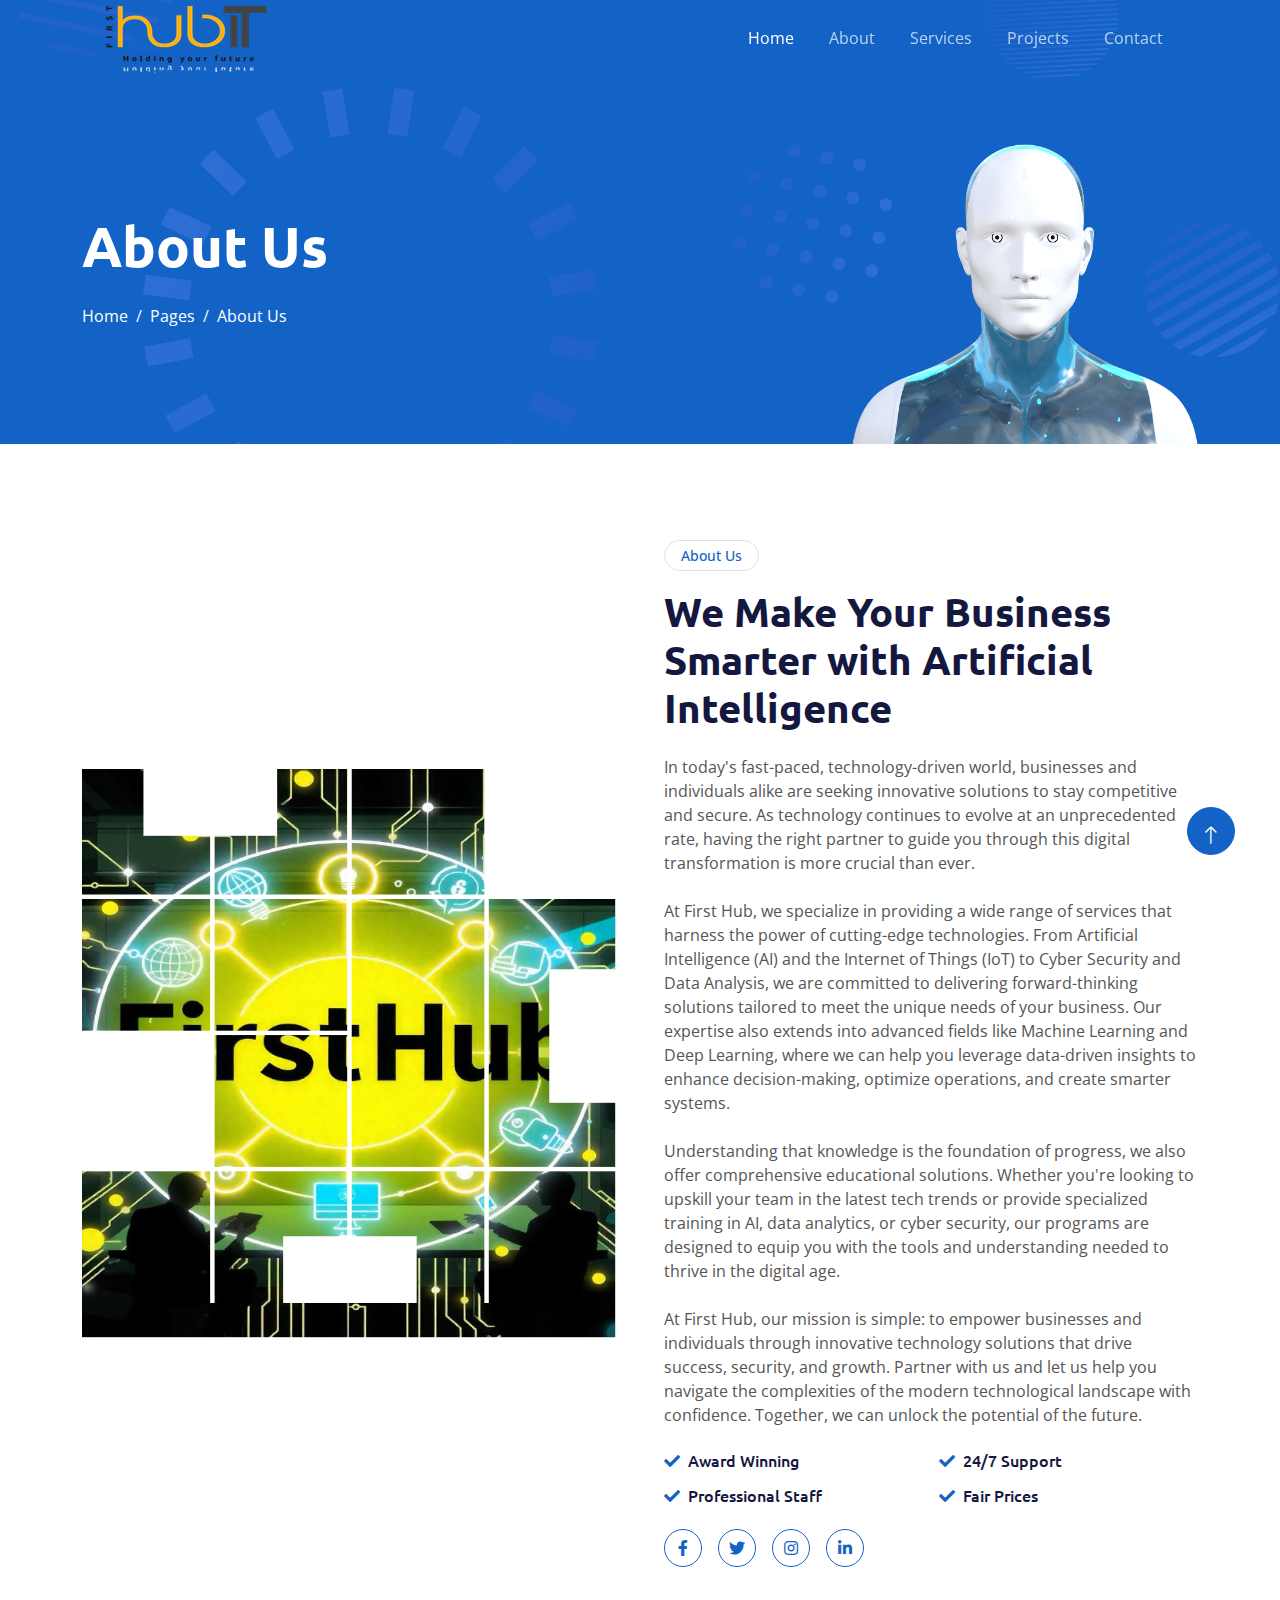
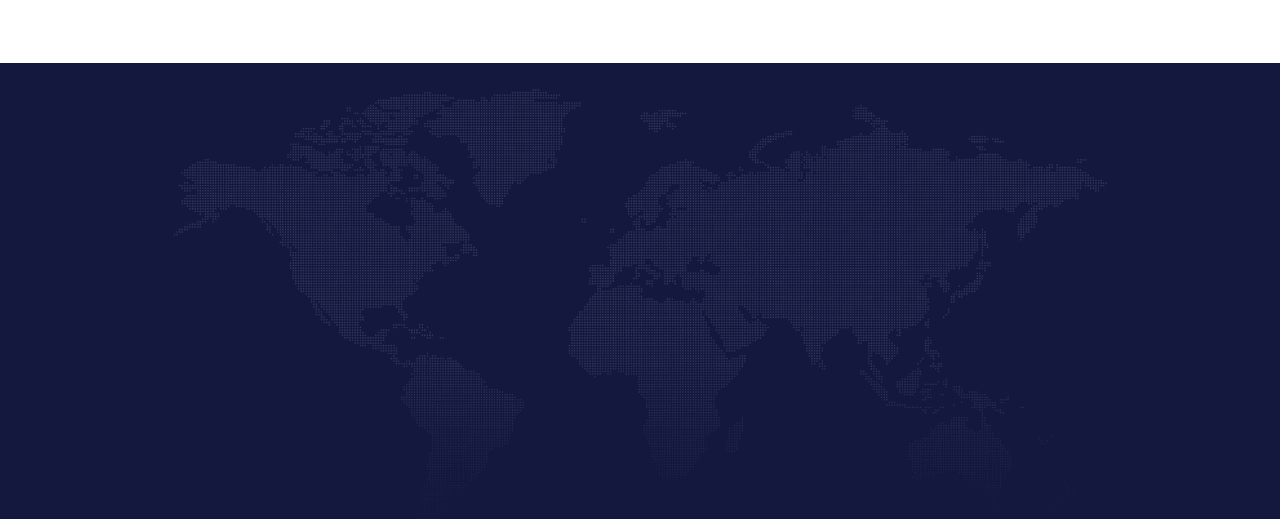
==== commit b6c2aca6: "about content changed" ====
--- a/about.html
+++ b/about.html
@@ -169,7 +169,7 @@
 
 
     <!-- Feature Start -->
-    <div class="container-fluid bg-primary feature pt-5">
+    <!-- <div class="container-fluid bg-primary feature pt-5">
         <div class="container pt-5">
             <div class="row g-5">
                 <div class="col-lg-6 align-self-center mb-md-5 pb-md-5 wow fadeIn" data-wow-delay="0.3s">
@@ -221,12 +221,12 @@
                 </div>
             </div>
         </div>
-    </div>
+    </div> -->
     <!-- Feature End -->
 
 
     <!-- Team Start -->
-    <div class="container-fluid bg-light py-5">
+    <!-- <div class="container-fluid bg-light py-5">
         <div class="container py-5">
             <div class="row g-5 align-items-center">
                 <div class="col-lg-5 wow fadeIn" data-wow-delay="0.1s">
@@ -319,7 +319,7 @@
                 </div>
             </div>
         </div>
-    </div>
+    </div> -->
     <!-- Team End -->
 
 
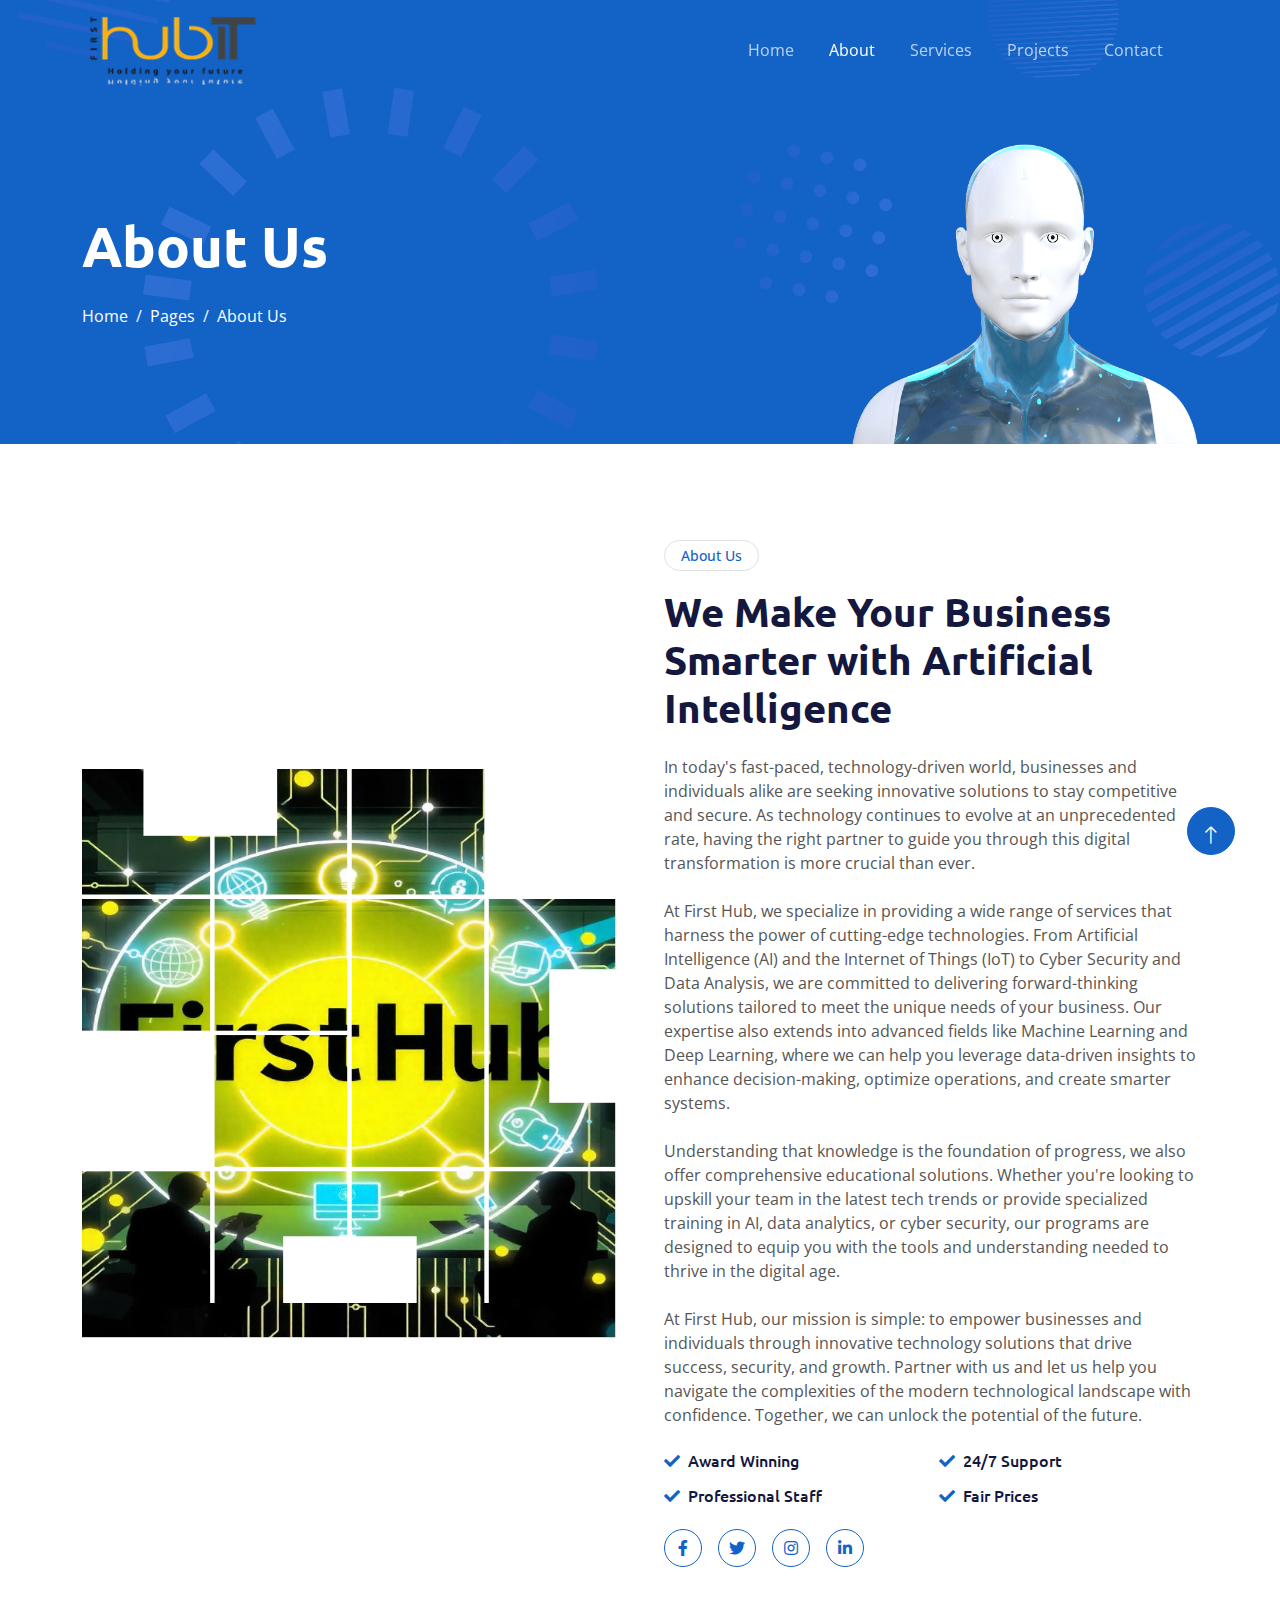
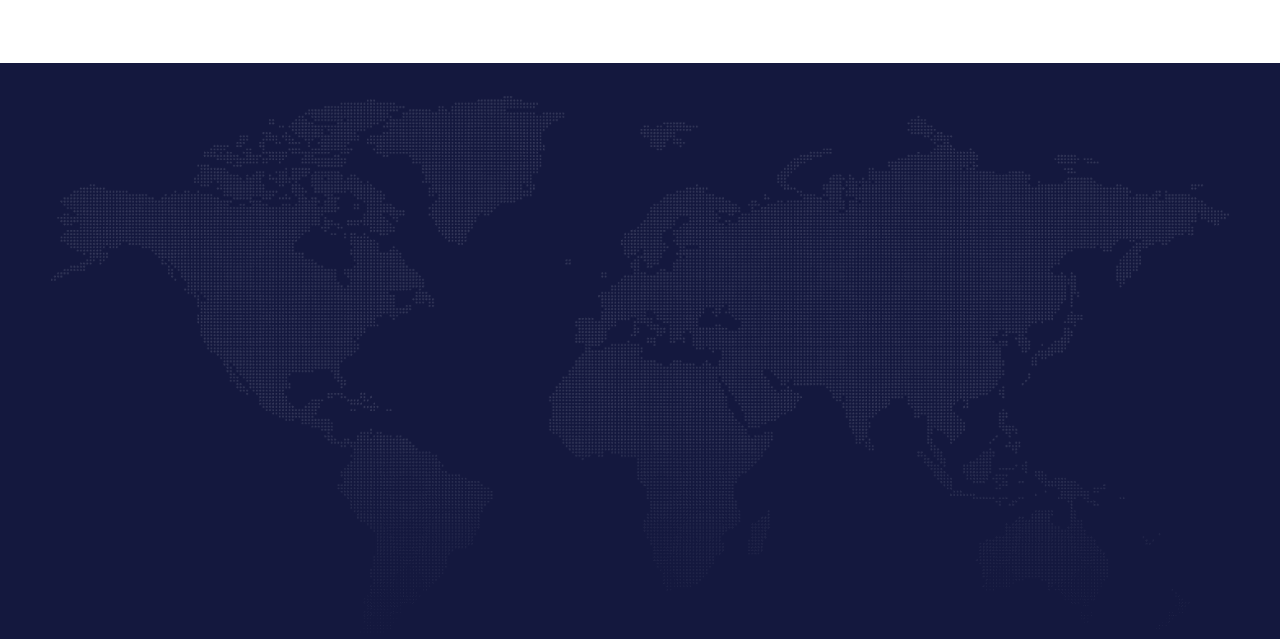
==== commit f2efe8e7: "Design issues on header" ====
--- a/about.html
+++ b/about.html
@@ -43,44 +43,44 @@
     <!-- Spinner End -->
 
 
-    <!-- Navbar Start -->
-    <div class="container-fluid sticky-top">
-        <div class="container">
-            <nav class="navbar navbar-expand-lg navbar-dark p-0">
-                <a href="index.html" class="navbar-brand p-3">
-                    <!-- <h1 class="text-white">AI<span class="text-dark">.</span>Tech</h1> -->
-
-                    <img class="img-fluid" src="img/logo-ai.png" alt="">
-                </a>
-                <button type="button" class="navbar-toggler ms-auto me-0" data-bs-toggle="collapse"
-                    data-bs-target="#navbarCollapse">
-                    <span class="navbar-toggler-icon"></span>
-                </button>
-                <div class="collapse navbar-collapse" id="navbarCollapse">
-                    <div class="navbar-nav ms-auto">
-                        <a href="index.html" class="nav-item nav-link active">Home</a>
-                        <a href="about.html" class="nav-item nav-link">About</a>
-                        <a href="services.html" class="nav-item nav-link">Services</a>
-                        <a href="project.html" class="nav-item nav-link">Projects</a>
-                        <!-- <div class="nav-item dropdown">
-                            <a href="#" class="nav-link dropdown-toggle" data-bs-toggle="dropdown">Pages</a>
-                            <div class="dropdown-menu bg-light mt-2">
-                                <a href="feature.html" class="dropdown-item">Features</a>
-                                <a href="team.html" class="dropdown-item">Our Team</a>
-                                <a href="faq.html" class="dropdown-item">FAQs</a>
-                                <a href="testimonial.html" class="dropdown-item">Testimonial</a>
-                                <a href="404.html" class="dropdown-item">404 Page</a>
-                            </div>
-                        </div> -->
-                        <a href="contact.html" class="nav-item nav-link">Contact</a>
-                    </div>
-                    <!-- <butaton type="button" class="btn text-white p-0 d-none d-lg-block" data-bs-toggle="modal"
-                        data-bs-target="#searchModal"><i class="fa fa-search"></i></butaton> -->
-                </div>
-            </nav>
-        </div>
-    </div>
-    <!-- Navbar End -->
+   <!-- Navbar Start -->
+   <div class="container-fluid sticky-top">
+    <div class="container">
+        <nav class="navbar navbar-expand-lg navbar-dark p-0">
+            <a href="index.html" class="navbar-brand">
+                <!-- <h1 class="text-white">AI<span class="text-dark">.</span>Tech</h1> -->
+
+                <img class="img-fluid" width="180px" src="img/logo-ai.png" alt="">
+            </a>
+            <button type="button" class="navbar-toggler ms-auto me-0" data-bs-toggle="collapse"
+                data-bs-target="#navbarCollapse">
+                <span class="navbar-toggler-icon"></span>
+            </button>
+            <div class="collapse navbar-collapse" id="navbarCollapse">
+                <div class="navbar-nav ms-auto">
+                    <a href="index.html" class="nav-item nav-link">Home</a>
+                    <a href="about.html" class="nav-item nav-link active">About</a>
+                    <a href="services.html" class="nav-item nav-link">Services</a>
+                    <a href="project.html" class="nav-item nav-link">Projects</a>
+                    <!-- <div class="nav-item dropdown">
+                        <a href="#" class="nav-link dropdown-toggle" data-bs-toggle="dropdown">Pages</a>
+                        <div class="dropdown-menu bg-light mt-2">
+                            <a href="feature.html" class="dropdown-item">Features</a>
+                            <a href="team.html" class="dropdown-item">Our Team</a>
+                            <a href="faq.html" class="dropdown-item">FAQs</a>
+                            <a href="testimonial.html" class="dropdown-item">Testimonial</a>
+                            <a href="404.html" class="dropdown-item">404 Page</a>
+                        </div>
+                    </div> -->
+                    <a href="contact.html" class="nav-item nav-link">Contact</a>
+                </div>
+                <!-- <butaton type="button" class="btn text-white p-0 d-none d-lg-block" data-bs-toggle="modal"
+                    data-bs-target="#searchModal"><i class="fa fa-search"></i></butaton> -->
+            </div>
+        </nav>
+    </div>
+</div>
+<!-- Navbar End -->
 
 
     <!-- Hero Start -->
@@ -353,11 +353,11 @@
             <div class="row g-5">
                 <div class="col-md-6 col-lg-3 wow fadeIn" data-wow-delay="0.1s">
                     <a href="index.html" class="d-inline-block mb-3">
-                        <h1 class="text-white">AI<span class="text-primary">.</span>Tech</h1>
+                        <h1 class="text-white">First Hub</h1>
                     </a>
-                    <p class="mb-0">Tempor erat elitr rebum at clita. Diam dolor diam ipsum et tempor sit. Aliqu diam
-                        amet diam et eos labore. Clita erat ipsum et lorem et sit, sed stet no labore lorem sit. Sanctus
-                        clita duo justo et tempor</p>
+                    <p class="mb-0">At First Hub, we specialize in providing a wide range of services that harness the power of cutting-edge technologies.
+                        From Artificial Intelligence (AI) and the Internet of Things (IoT) to Cyber Security and Data Analysis, we are committed to delivering forward-thinking solutions tailored to meet the unique needs of your business.
+                    </p>
                 </div>
                 <div class="col-md-6 col-lg-3 wow fadeIn" data-wow-delay="0.3s">
                     <h5 class="text-white mb-4">Get In Touch</h5>
@@ -374,19 +374,19 @@
                 </div>
                 <div class="col-md-6 col-lg-3 wow fadeIn" data-wow-delay="0.5s">
                     <h5 class="text-white mb-4">Popular Link</h5>
-                    <a class="btn btn-link" href="">About Us</a>
-                    <a class="btn btn-link" href="">Contact Us</a>
-                    <a class="btn btn-link" href="">Privacy Policy</a>
-                    <a class="btn btn-link" href="">Terms & Condition</a>
-                    <a class="btn btn-link" href="">Career</a>
+                    <a class="btn btn-link" href="about.html">About Us</a>
+                    <a class="btn btn-link" href="contact.html">Contact Us</a>
+                    <a class="btn btn-link" href="services.html">Services</a>
+                    <a class="btn btn-link" href="project.html">Projects</a>
                 </div>
                 <div class="col-md-6 col-lg-3 wow fadeIn" data-wow-delay="0.7s">
                     <h5 class="text-white mb-4">Our Services</h5>
-                    <a class="btn btn-link" href="">Robotic Automation</a>
-                    <a class="btn btn-link" href="">Machine learning</a>
-                    <a class="btn btn-link" href="">Predictive Analysis</a>
-                    <a class="btn btn-link" href="">Data Science</a>
-                    <a class="btn btn-link" href="">Robot Technology</a>
+                    <a class="btn btn-link" href="">Artificial Intelligence (AI) Consulting</a>
+                    <a class="btn btn-link" href="">Internet of Things (IoT) Consulting</a>
+                    <a class="btn btn-link" href="">Robotics</a>
+                    <a class="btn btn-link" href="">Machine Learning and Deep Learning</a>
+                    <a class="btn btn-link" href="">Data Analytics Consulting</a>
+                    <a class="btn btn-link" href="">Comprehensive Educational Solutions Consultancy</a>
                 </div>
             </div>
         </div>
@@ -394,19 +394,19 @@
             <div class="copyright">
                 <div class="row">
                     <div class="col-md-6 text-center text-md-start mb-3 mb-md-0">
-                        &copy; <a class="border-bottom" href="#">Your Site Name</a>, All Right Reserved.
+                        &copy; <a class="border-bottom" href="#">First Hub</a>, All Right Reserved.
 
                         <!--/*** This template is free as long as you keep the footer author’s credit link/attribution link/backlink. If you'd like to use the template without the footer author’s credit link/attribution link/backlink, you can purchase the Credit Removal License from "https://htmlcodex.com/credit-removal". Thank you for your support. ***/-->
-                        Designed By <a class="border-bottom" href="https://htmlcodex.com">HTML Codex</a>
-                    </div>
-                    <div class="col-md-6 text-center text-md-end">
+                        Designed By <a class="border-bottom" href="#">First Hub</a>
+                    </div>
+                    <!-- <div class="col-md-6 text-center text-md-end">
                         <div class="footer-menu">
                             <a href="">Home</a>
                             <a href="">Cookies</a>
                             <a href="">Help</a>
                             <a href="">FAQs</a>
                         </div>
-                    </div>
+                    </div> -->
                 </div>
             </div>
         </div>
--- a/css/style.css
+++ b/css/style.css
@@ -87,7 +87,7 @@
 
 .navbar {
     padding: 11px 0 !important;
-    height: 75px;
+    height: 100px;
 }
 
 .navbar .navbar-nav .nav-link {
@@ -145,7 +145,7 @@
 
 /*** Hero Header ***/
 .hero-header {
-    margin-top: -75px;
+    margin-top: -100px;
     background: url(../img/bg-hero.png) center center no-repeat;
     background-size: cover;
 }
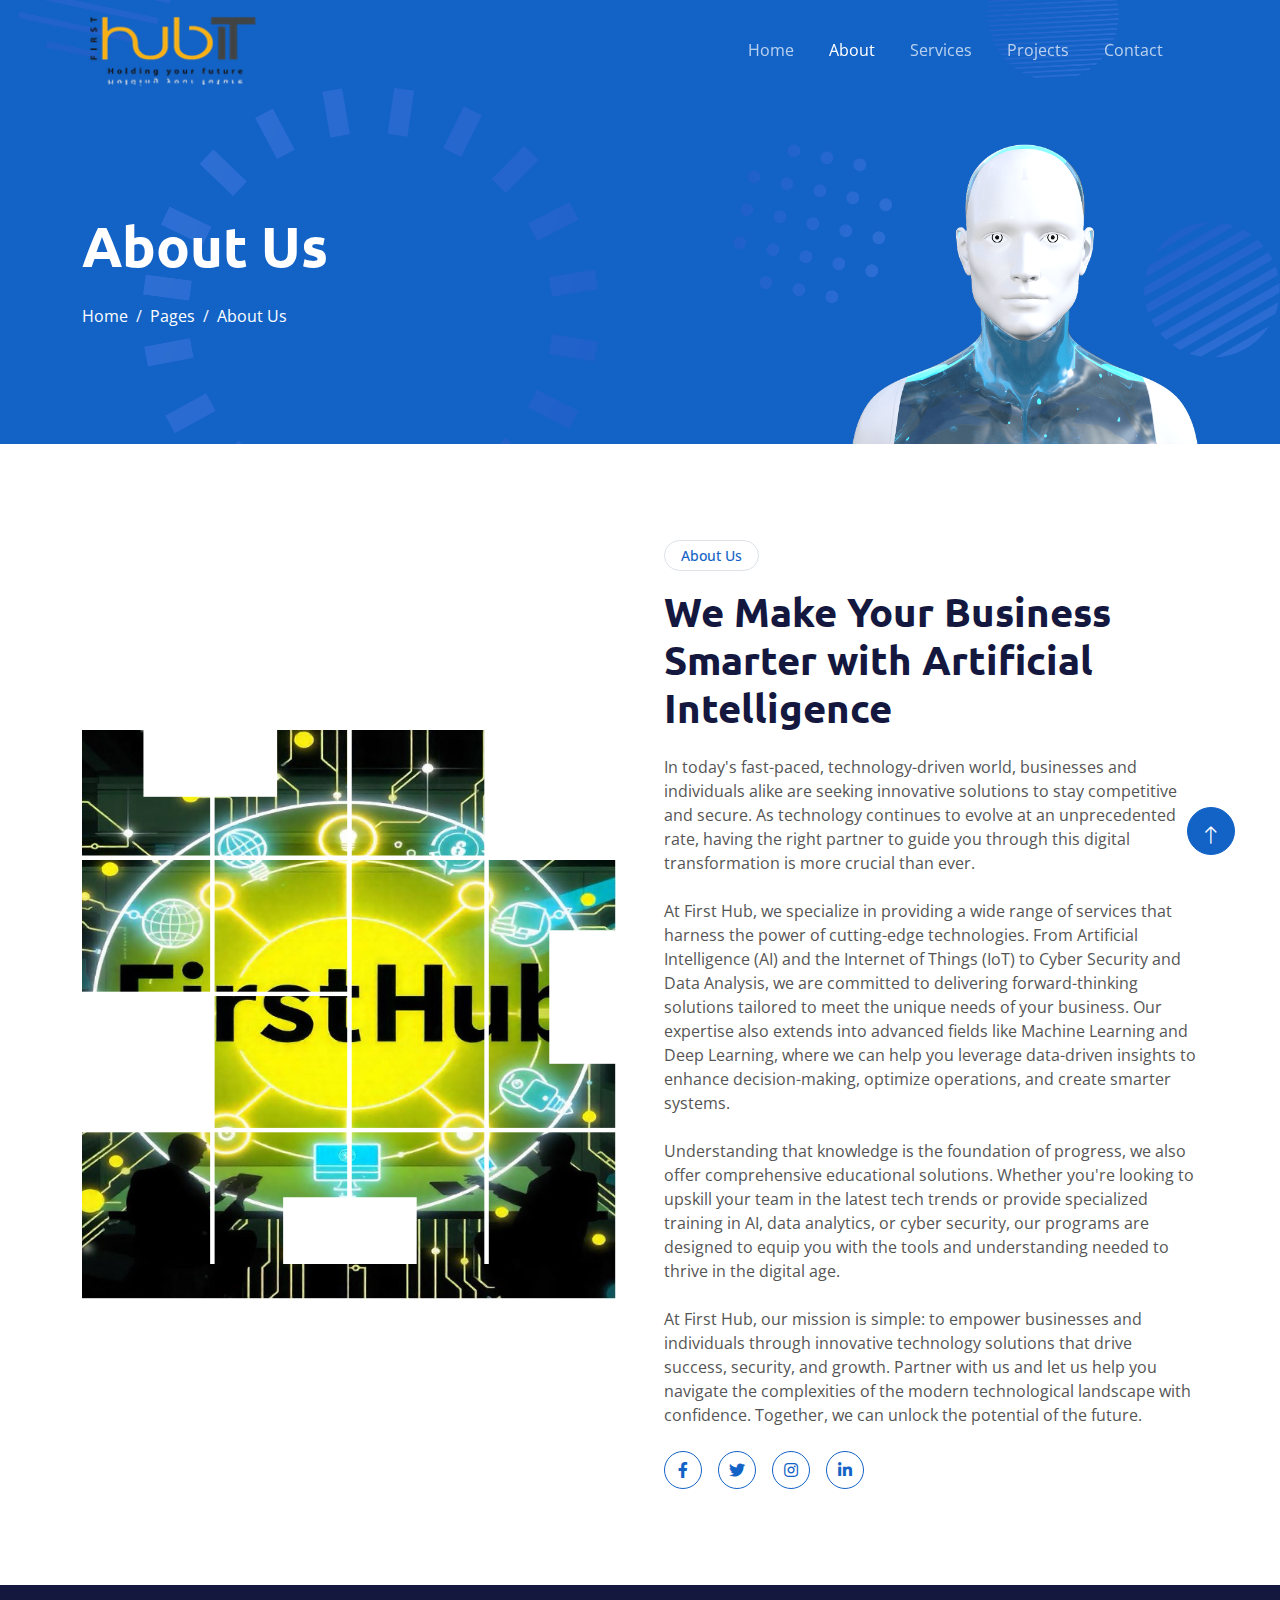
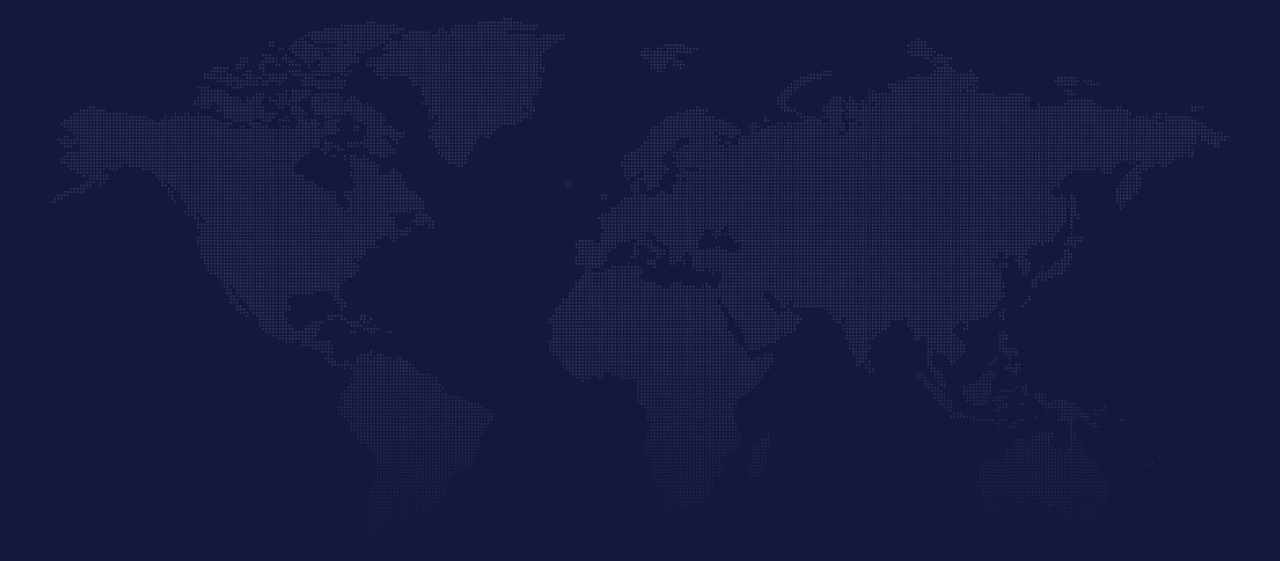
==== commit 9bc9f6a4: "24/7" ====
--- a/about.html
+++ b/about.html
@@ -144,7 +144,7 @@
                     <p class="mb-4">Understanding that knowledge is the foundation of progress, we also offer comprehensive educational solutions. Whether you're looking to upskill your team in the latest tech trends or provide specialized training in AI, data analytics, or cyber security, our programs are designed to equip you with the tools and understanding needed to thrive in the digital age.</p>
                     <p class="mb-4">At  First Hub, our mission is simple: to empower businesses and individuals through innovative technology solutions that drive success, security, and growth. Partner with us and let us help you navigate the complexities of the modern technological landscape with confidence. Together, we can unlock the potential of the future.</p>
 
-                    <div class="row g-3">
+                    <!-- <div class="row g-3">
                         <div class="col-sm-6">
                             <h6 class="mb-3"><i class="fa fa-check text-primary me-2"></i>Award Winning</h6>
                             <h6 class="mb-0"><i class="fa fa-check text-primary me-2"></i>Professional Staff</h6>
@@ -153,7 +153,7 @@
                             <h6 class="mb-3"><i class="fa fa-check text-primary me-2"></i>24/7 Support</h6>
                             <h6 class="mb-0"><i class="fa fa-check text-primary me-2"></i>Fair Prices</h6>
                         </div>
-                    </div>
+                    </div> -->
                     <div class="d-flex align-items-center mt-4">
                         <!-- <a class="btn btn-primary rounded-pill px-4 me-3" href="">Read More</a> -->
                         <a class="btn btn-outline-primary btn-square me-3" href=""><i class="fab fa-facebook-f"></i></a>
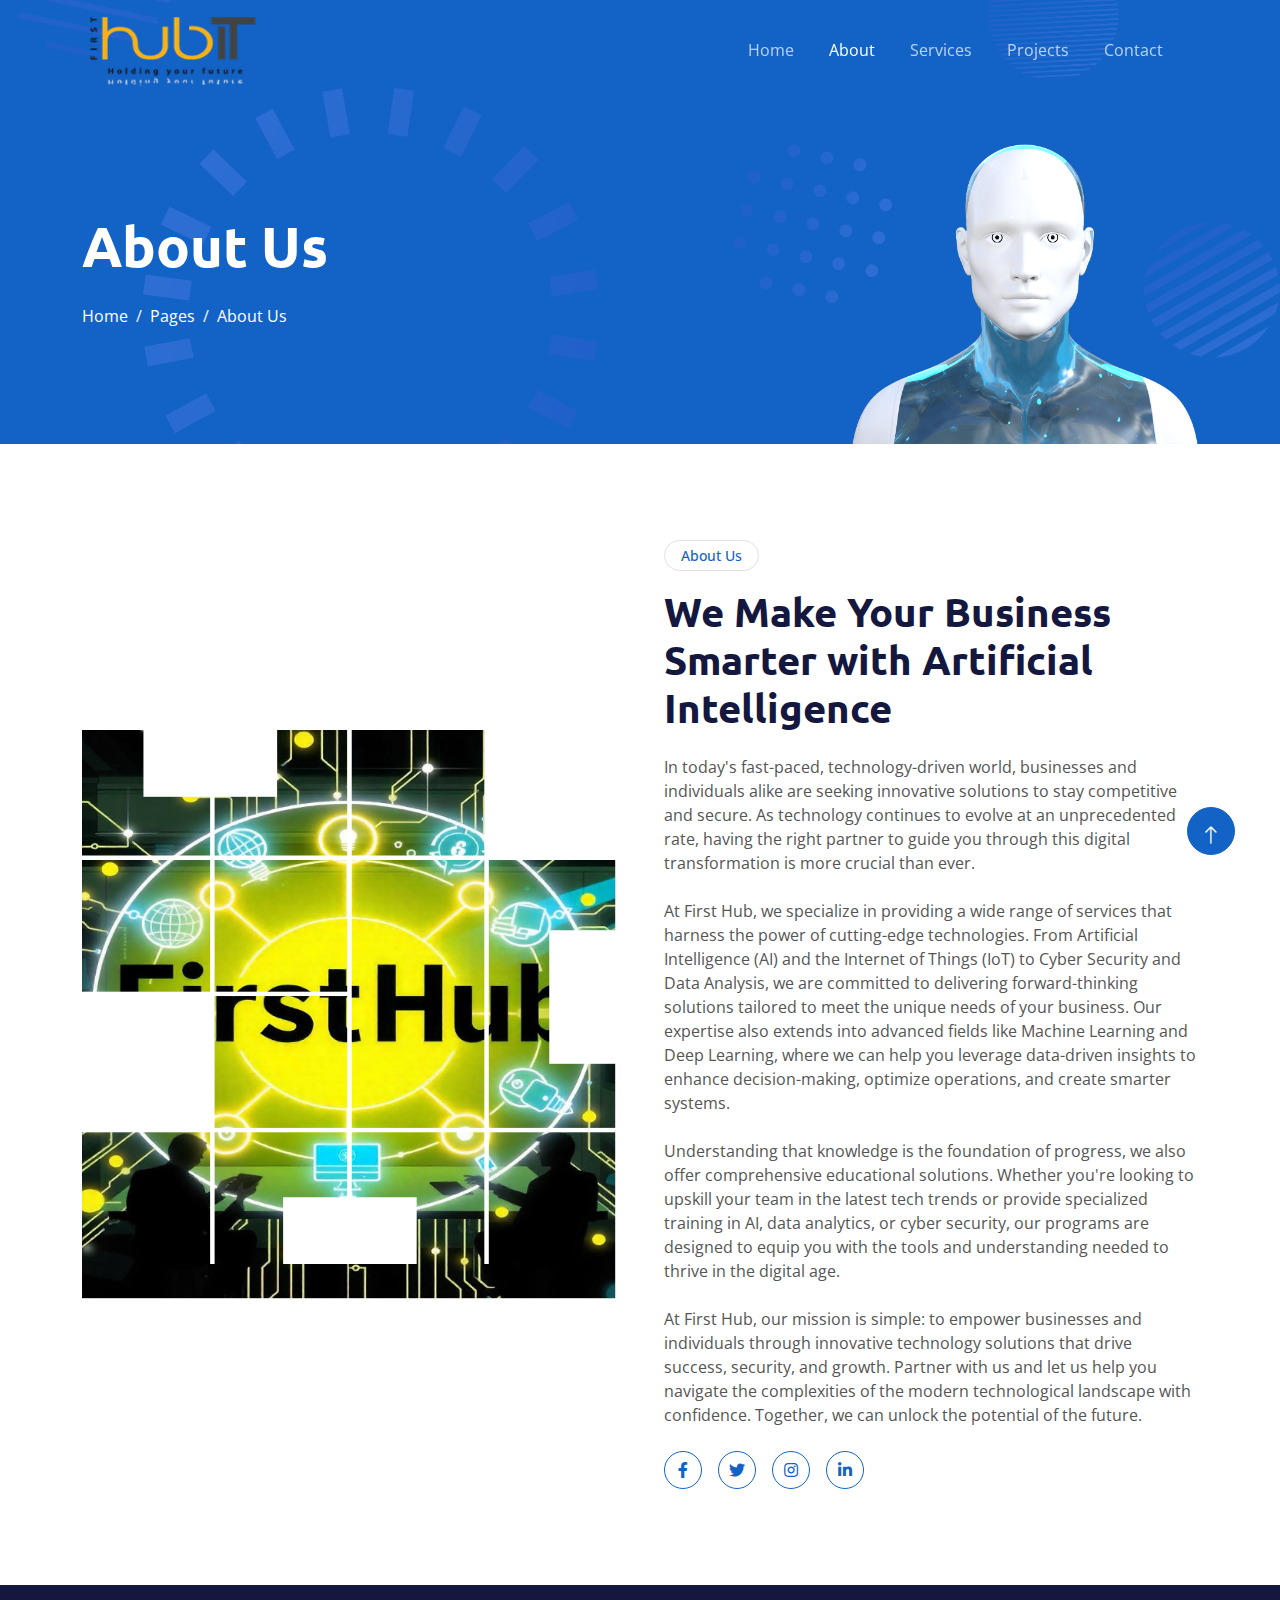
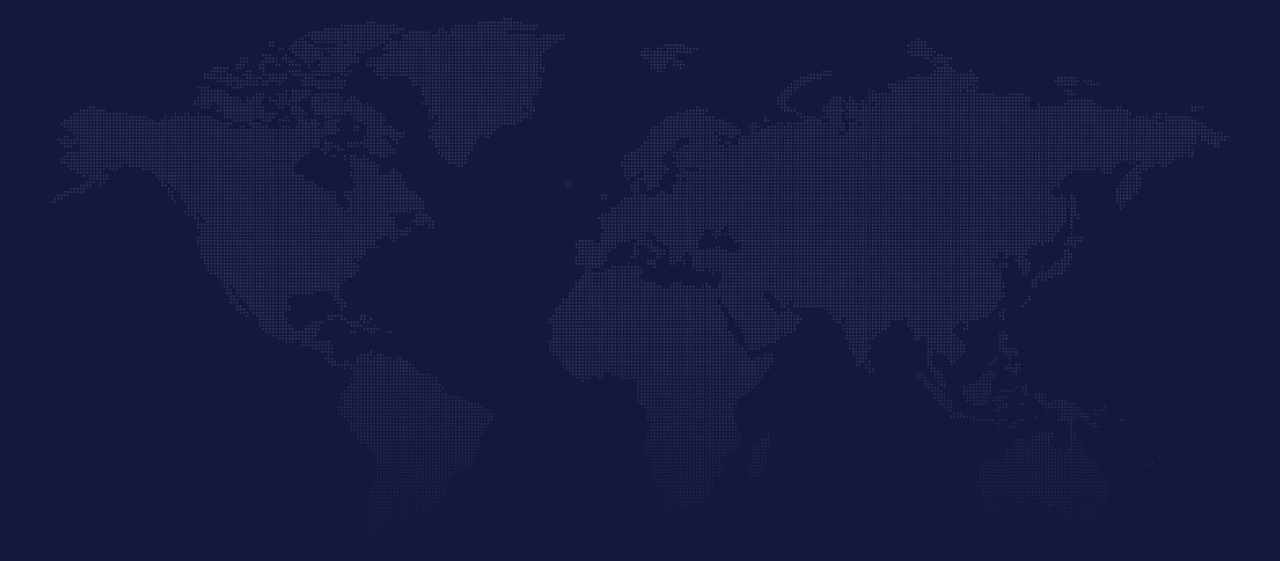
==== commit d0c20137: "footer changed" ====
--- a/about.html
+++ b/about.html
@@ -361,9 +361,9 @@
                 </div>
                 <div class="col-md-6 col-lg-3 wow fadeIn" data-wow-delay="0.3s">
                     <h5 class="text-white mb-4">Get In Touch</h5>
-                    <p><i class="fa fa-map-marker-alt me-3"></i>123 Street, New York, USA</p>
-                    <p><i class="fa fa-phone-alt me-3"></i>+012 345 67890</p>
-                    <p><i class="fa fa-envelope me-3"></i>info@example.com</p>
+                    <p><i class="fa fa-map-marker-alt me-3"></i>Seef Area  Building:2420 Road:2831 Block:428</p>
+                    <p><i class="fa fa-phone-alt me-3"></i>+973 32003090</p>
+                    <p><i class="fa fa-envelope me-3"></i>info@1st-hub.com</p>
                     <div class="d-flex pt-2">
                         <a class="btn btn-outline-light btn-social" href=""><i class="fab fa-twitter"></i></a>
                         <a class="btn btn-outline-light btn-social" href=""><i class="fab fa-facebook-f"></i></a>
